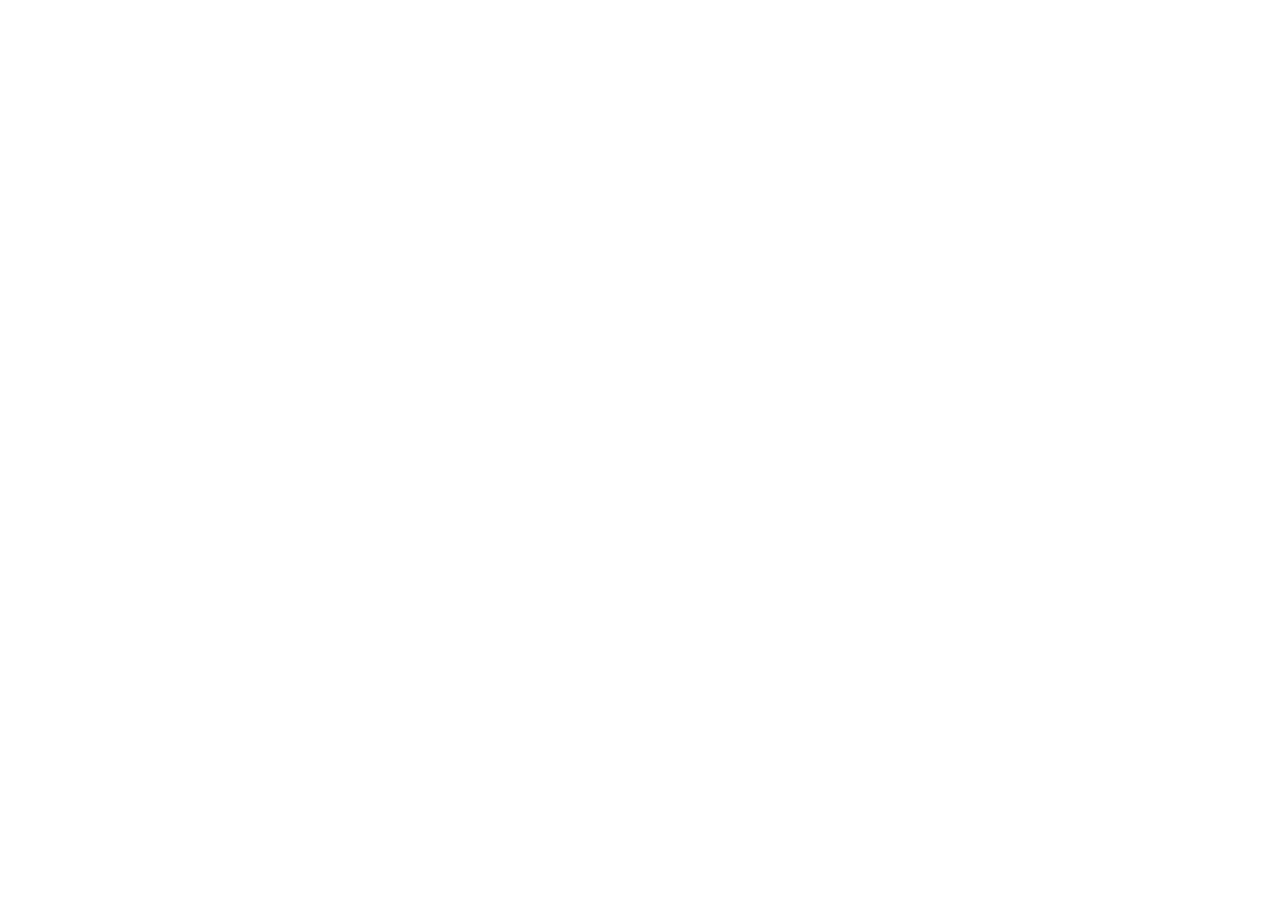
==== index.html @ 45fae3f0 "Boilerplate" ====
<!DOCTYPE html>
<html lang="en">
  <head>
    <meta charset="UTF-8" />
    <meta name="viewport" content="width=device-width, initial-scale=1.0" />
    <link rel="stylesheet" href="style.css" />
    <title>Document</title>
  </head>
  <body></body>
</html>
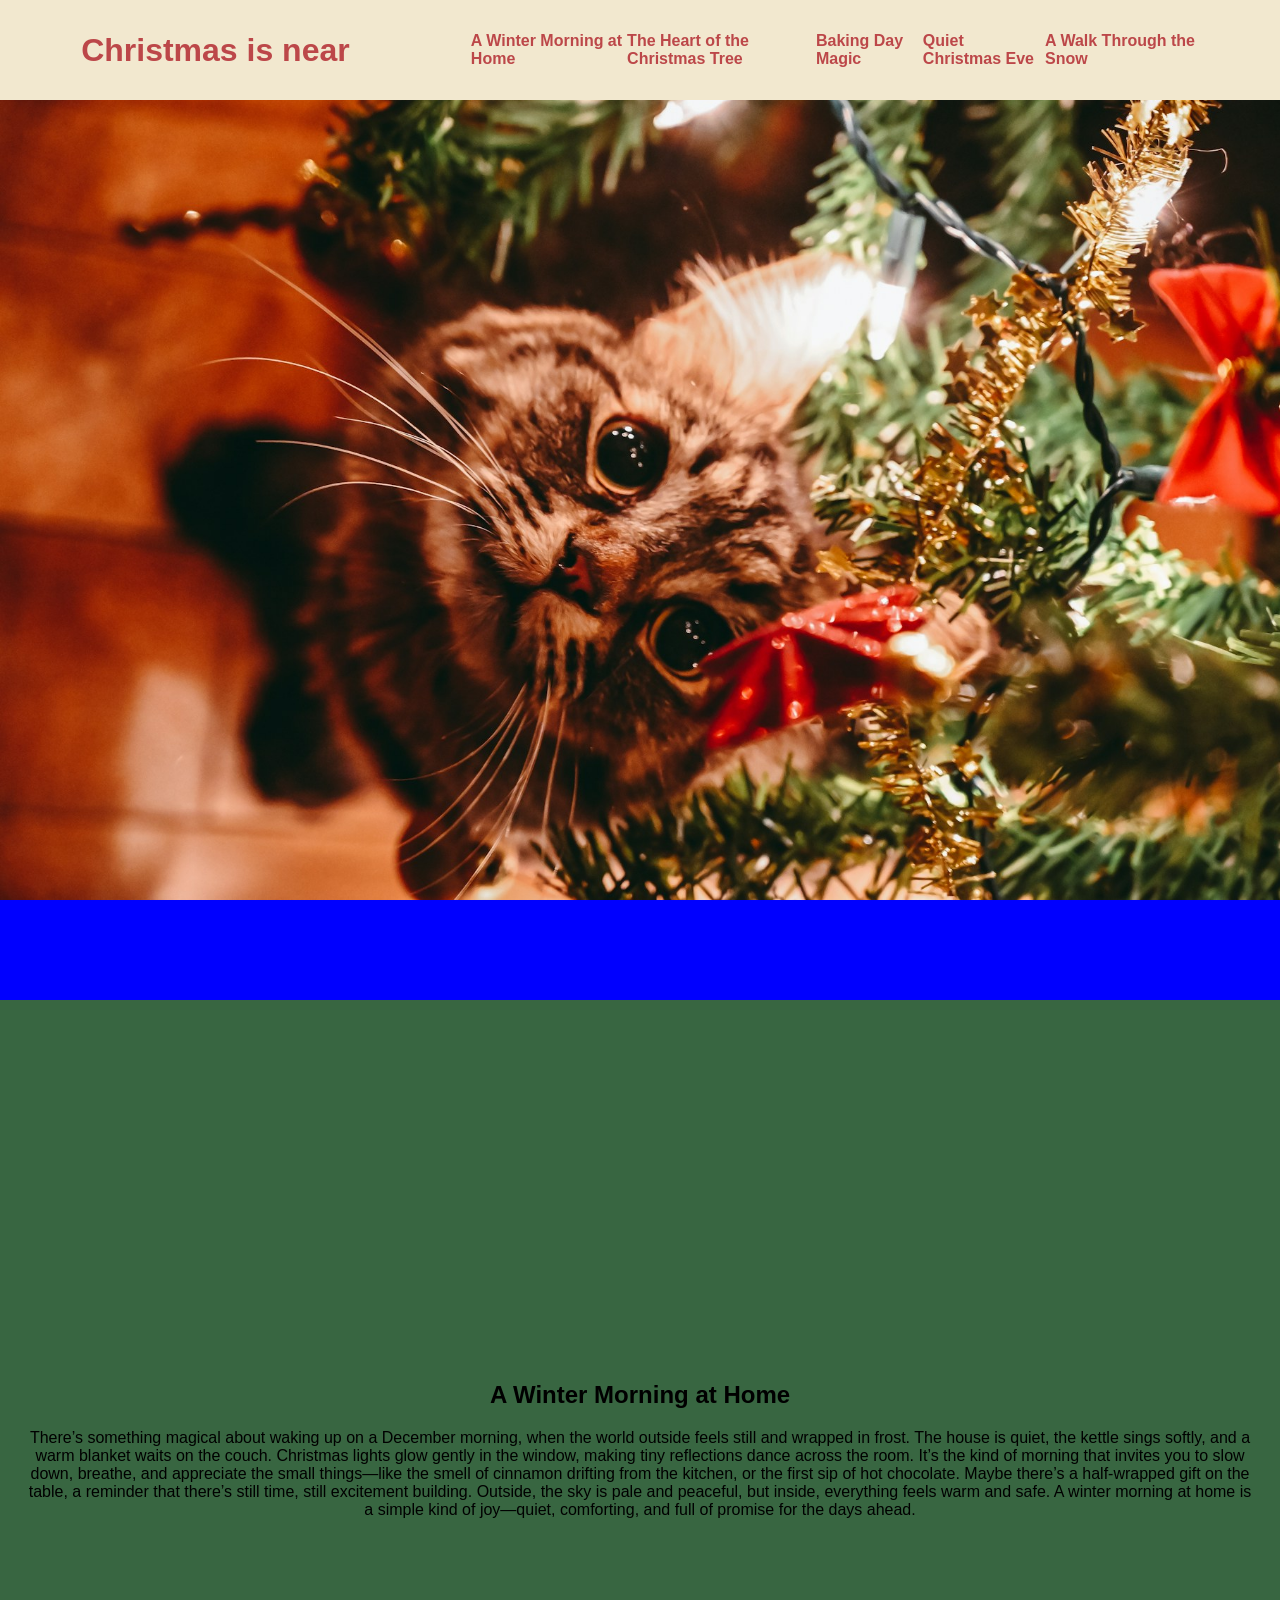
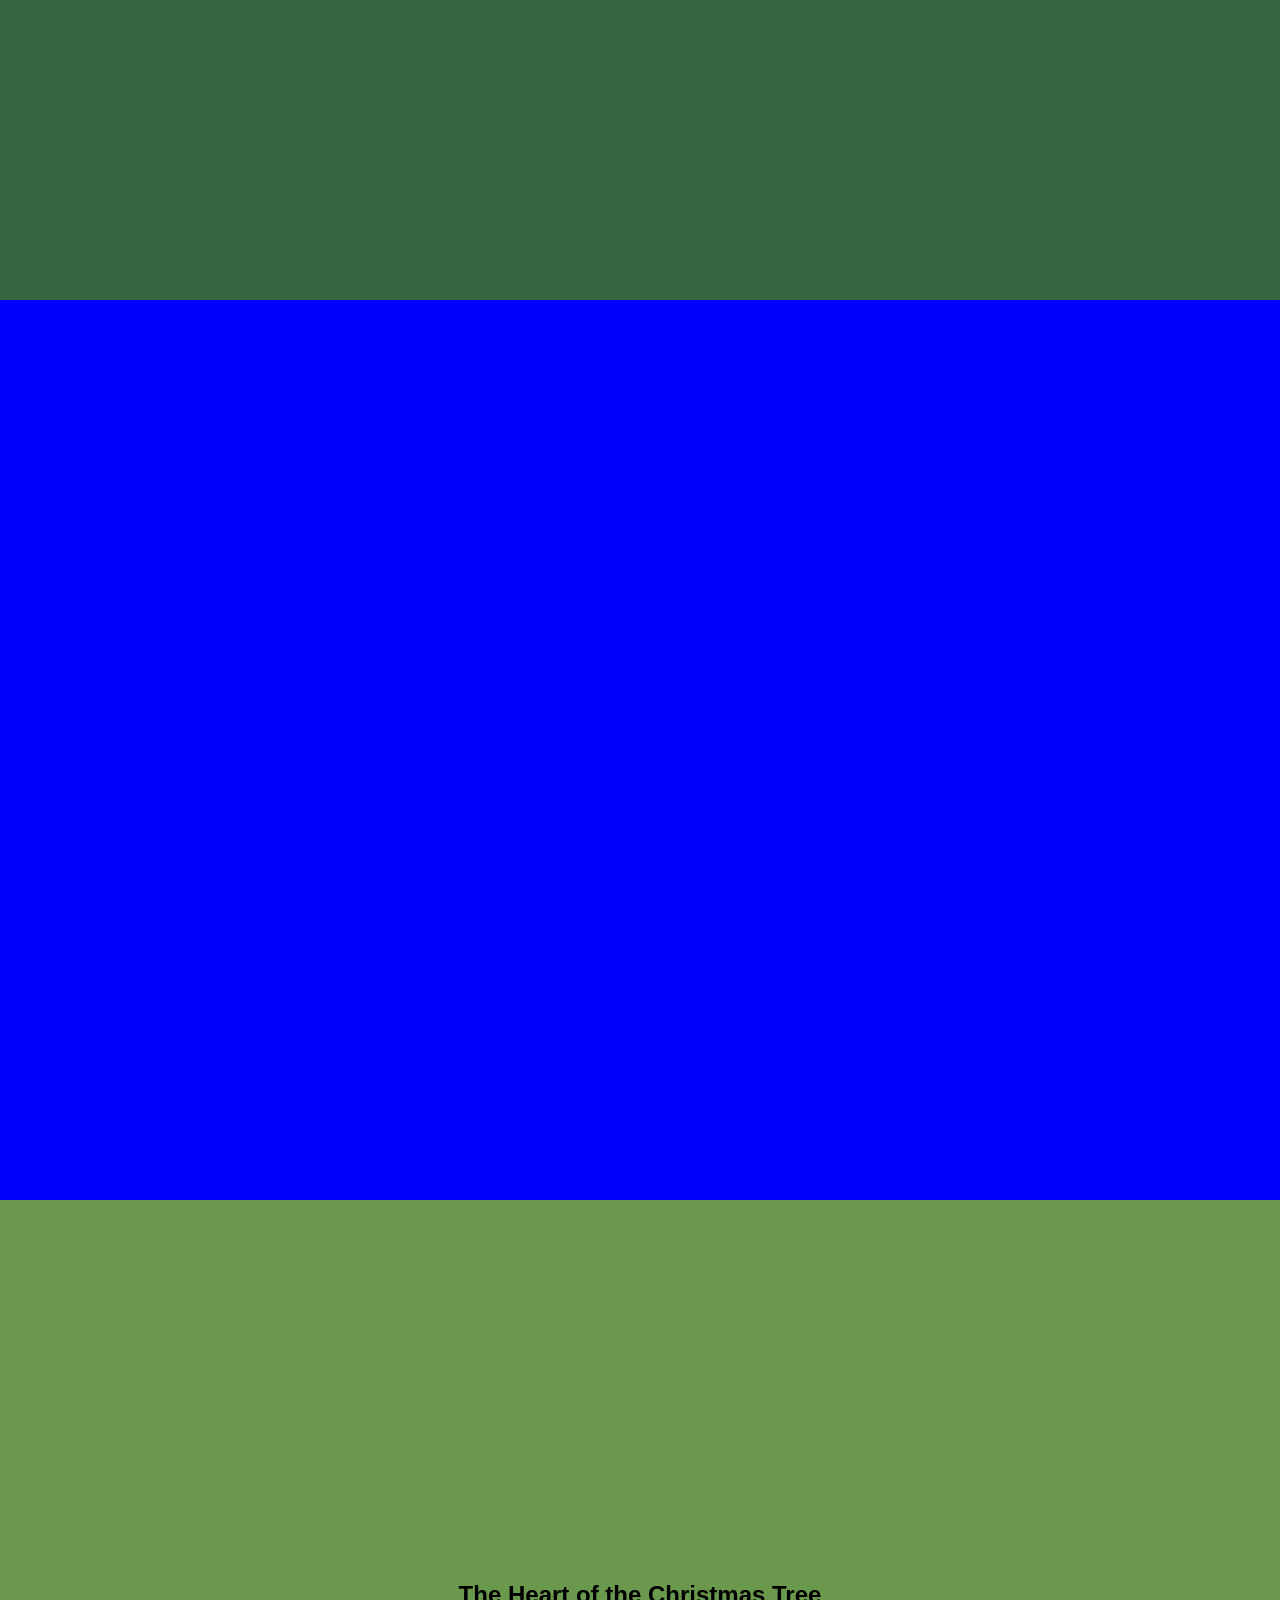
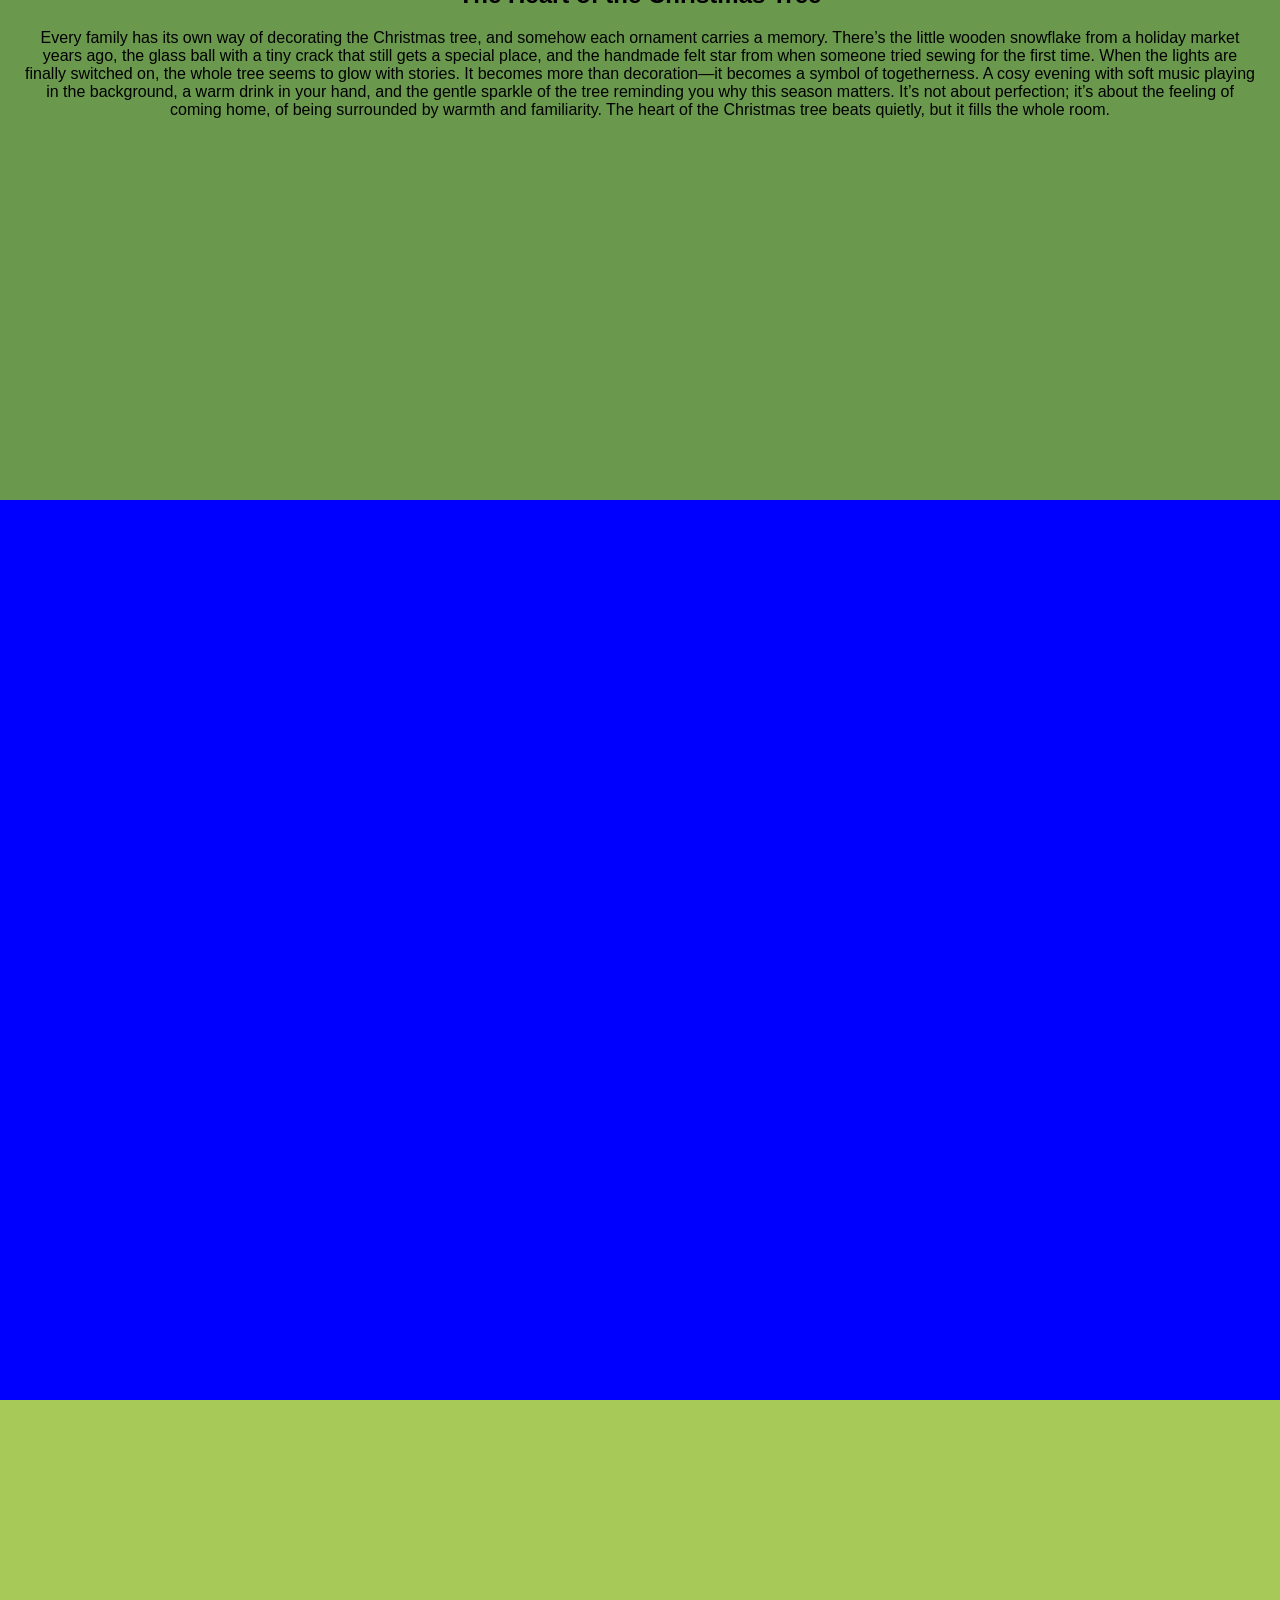
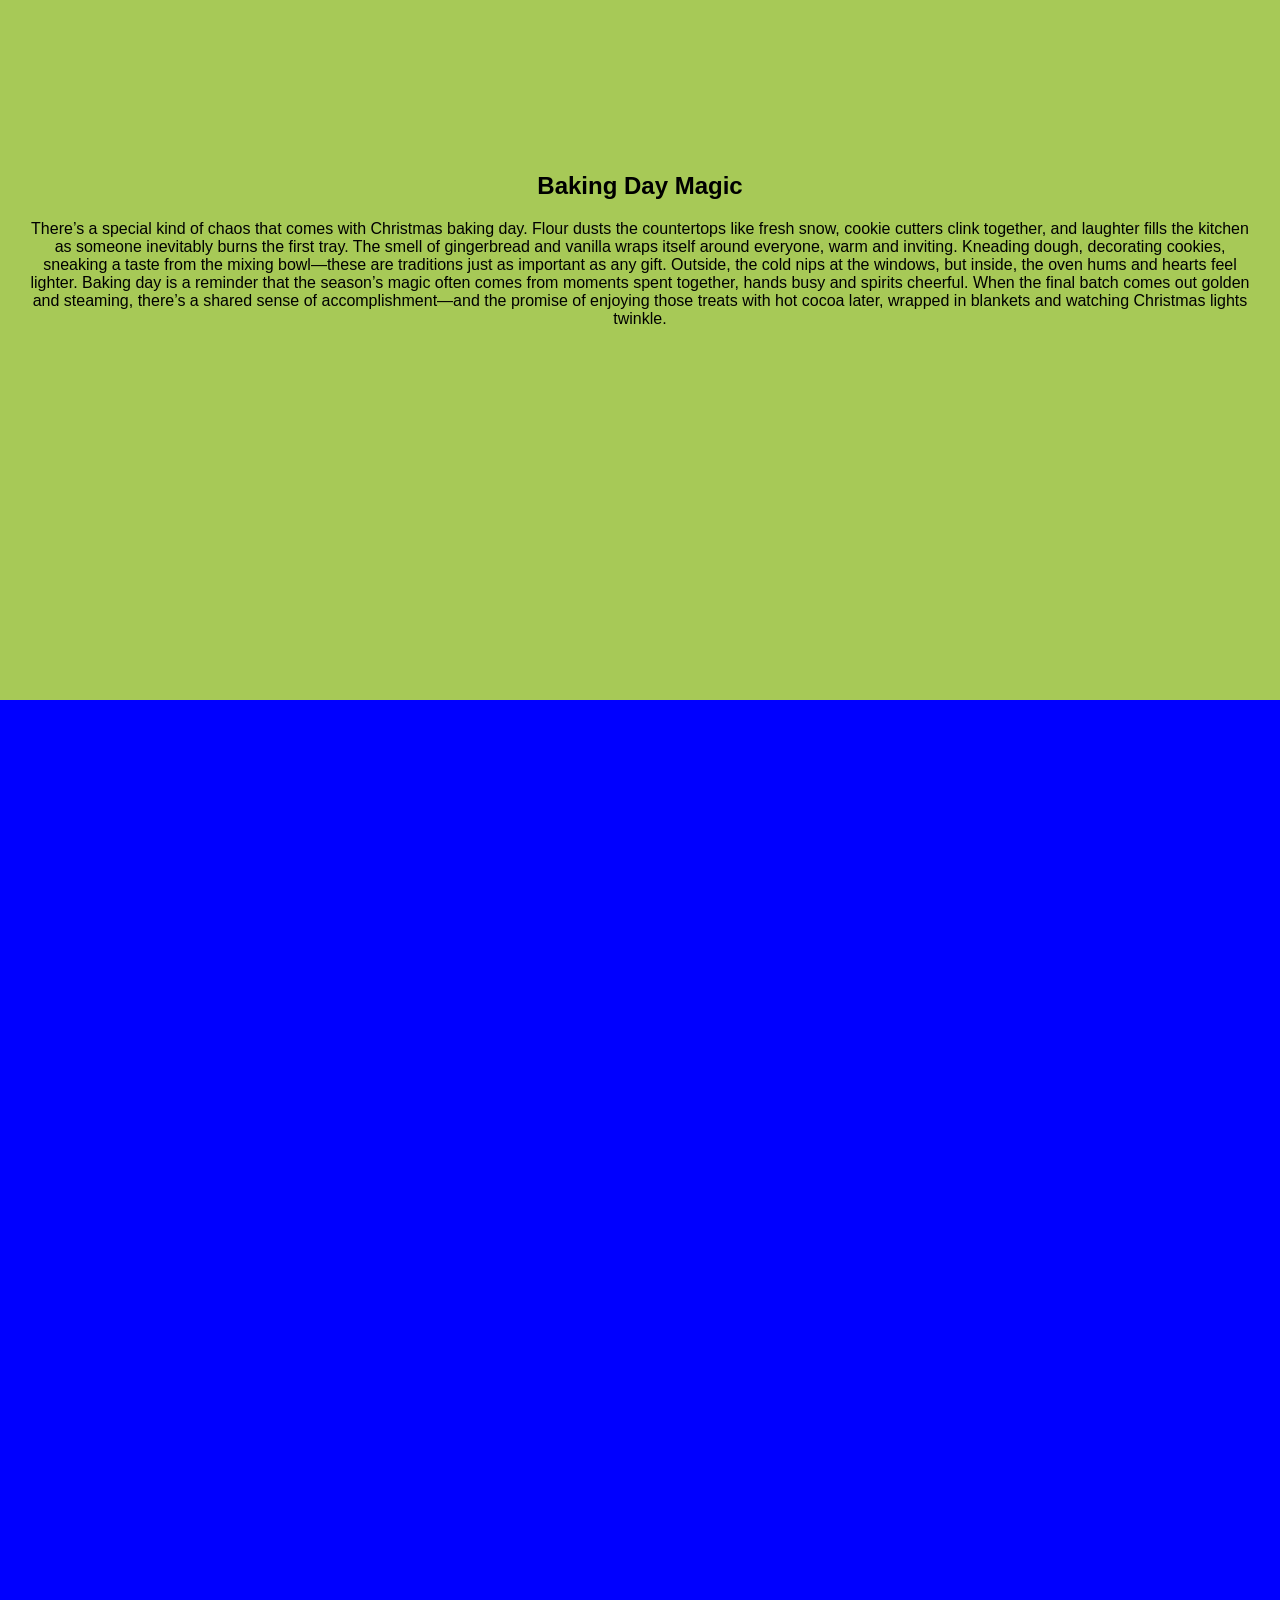
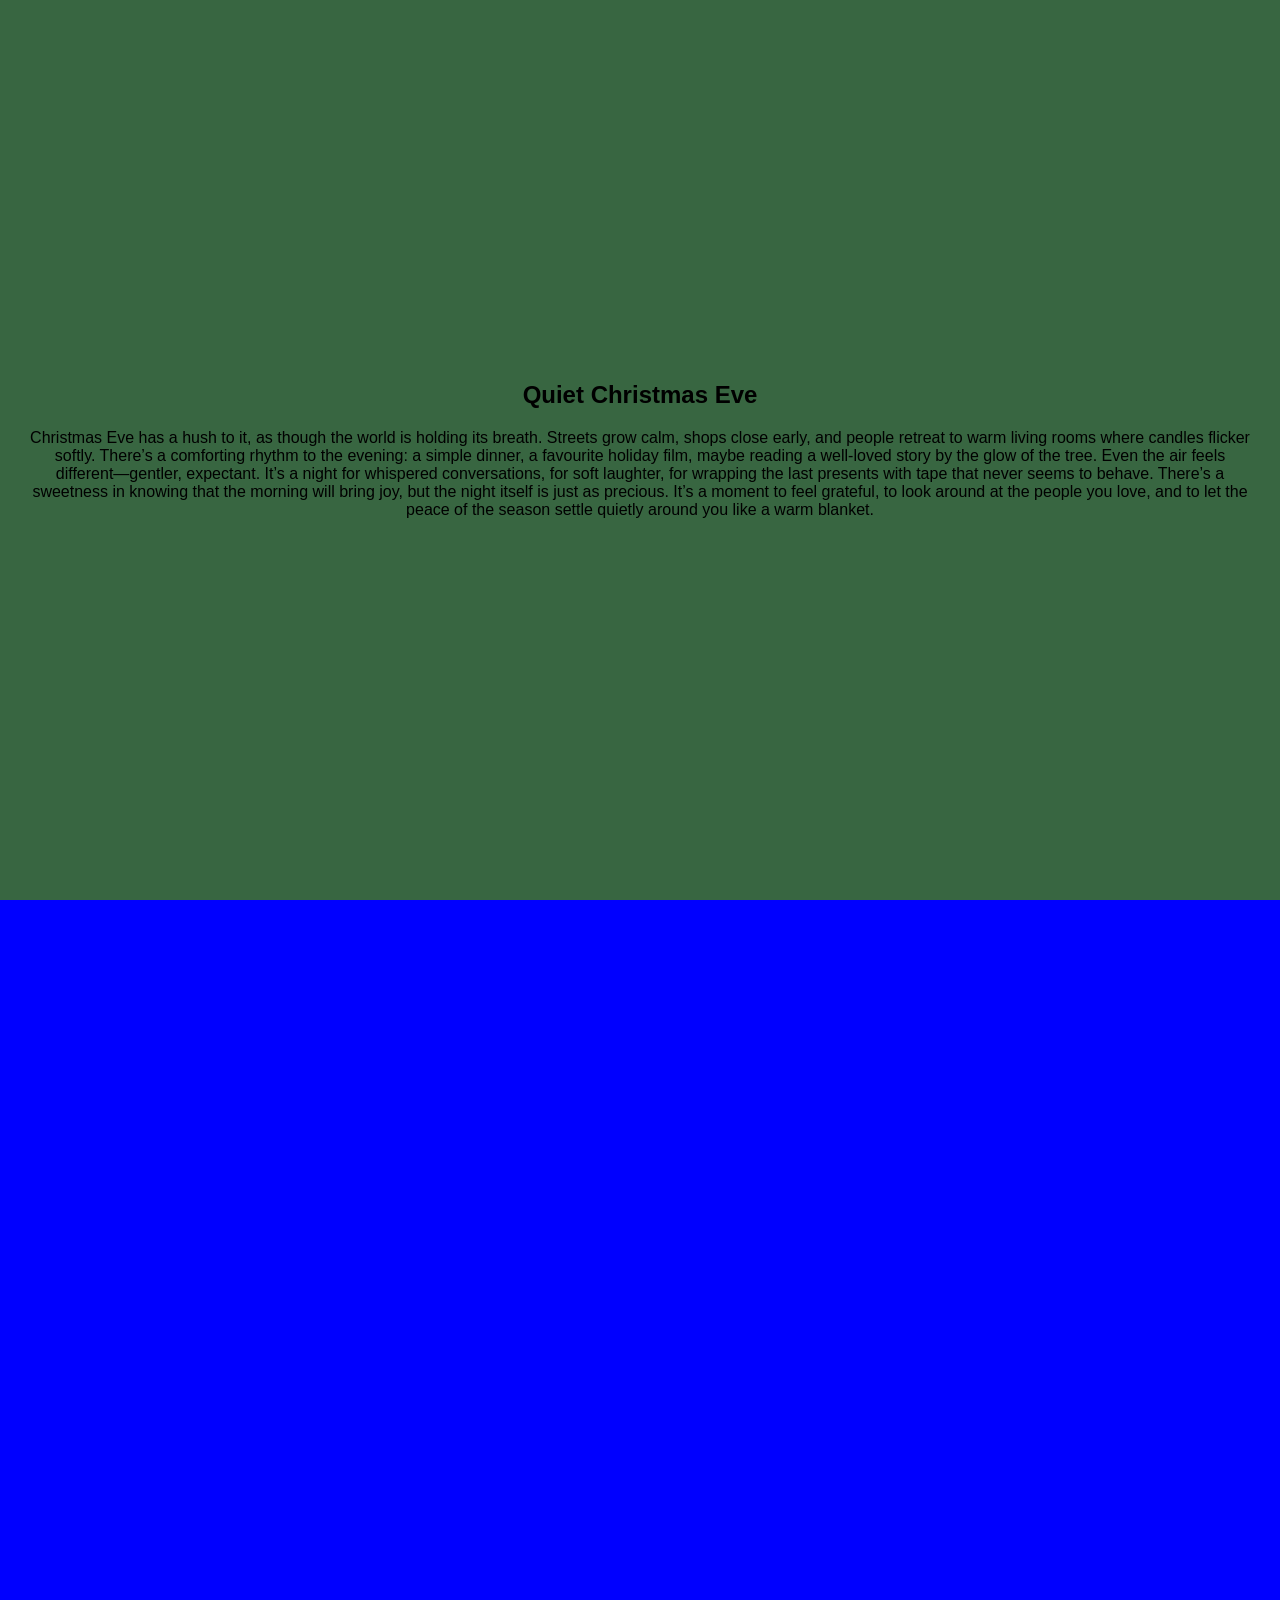
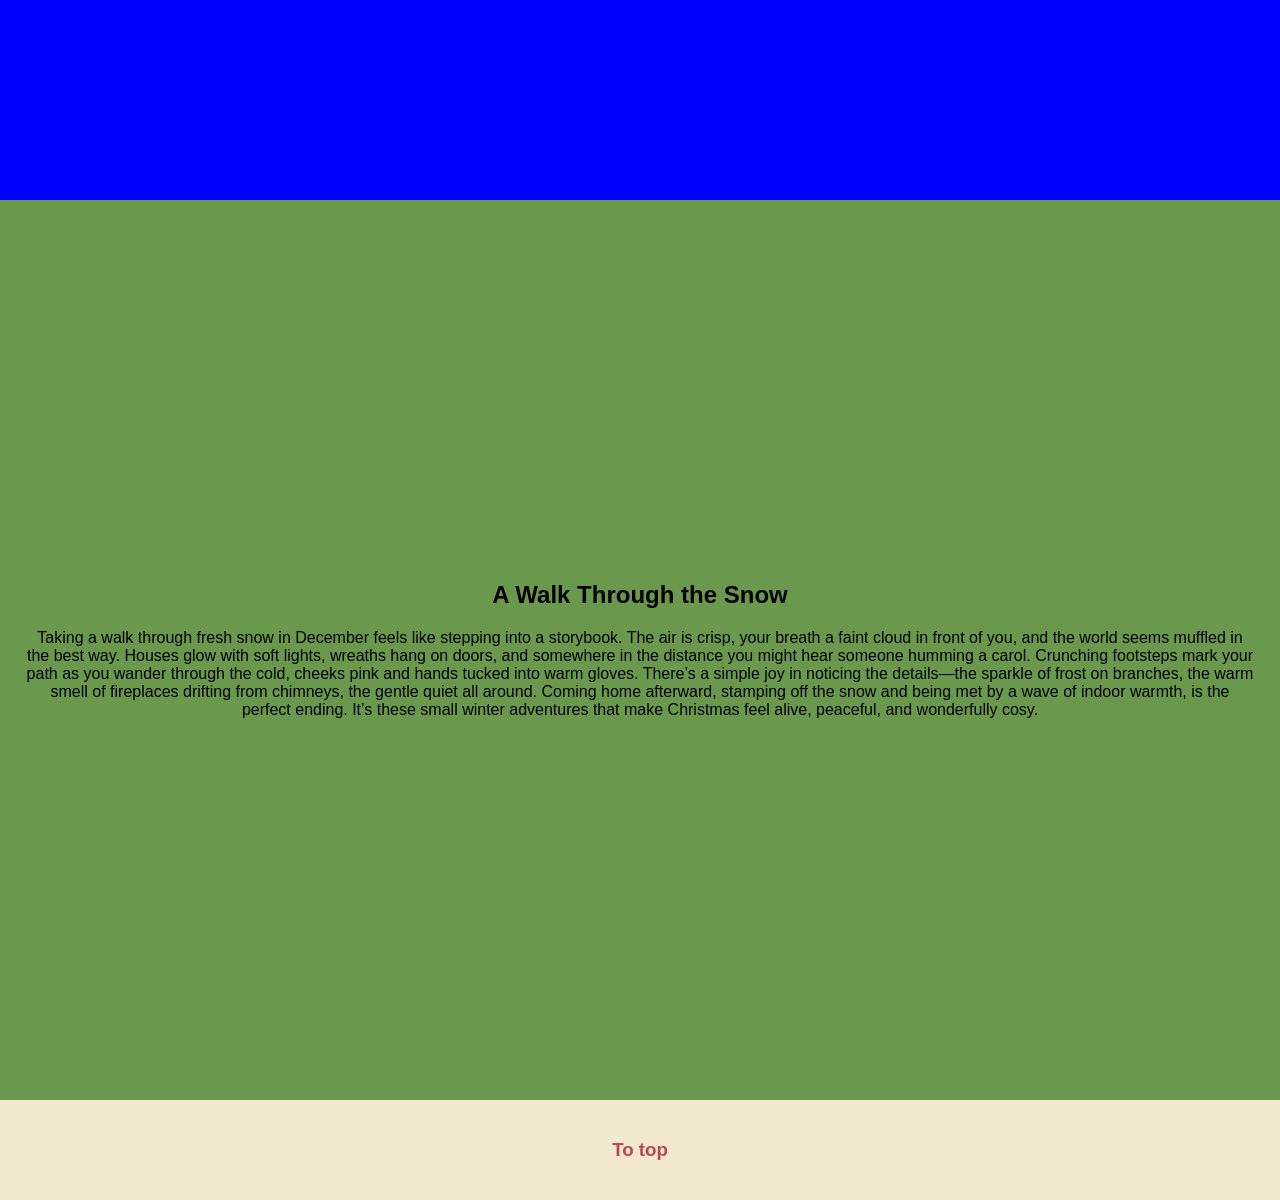
==== commit c6d87b3c: "updated code" ====
--- a/index.html
+++ b/index.html
@@ -4,7 +4,124 @@
     <meta charset="UTF-8" />
     <meta name="viewport" content="width=device-width, initial-scale=1.0" />
     <link rel="stylesheet" href="style.css" />
-    <title>Document</title>
+    <title>Christmas is near</title>
+    <link
+      rel="shortcut icon"
+      href="./assets/christmas-tree.png"
+      type="image/x-icon"
+    />
   </head>
-  <body></body>
+  <body>
+    <header>
+      <h1><a href="#">Christmas is near</a></h1>
+      <nav>
+        <ul>
+          <li><a href="#winter-morning">A Winter Morning at Home</a></li>
+          <li><a href="#heart-tree">The Heart of the Christmas Tree</a></li>
+          <li><a href="#baking-day">Baking Day Magic</a></li>
+          <li><a href="#christmas-eve">Quiet Christmas Eve</a></li>
+          <li><a href="#walk-snow">A Walk Through the Snow</a></li>
+        </ul>
+      </nav>
+    </header>
+    <main>
+      <section class="bg-img" id="beyon"></section>
+      <section id="winter-morning">
+        <h2>A Winter Morning at Home</h2>
+        <p>
+          There’s something magical about waking up on a December morning, when
+          the world outside feels still and wrapped in frost. The house is
+          quiet, the kettle sings softly, and a warm blanket waits on the couch.
+          Christmas lights glow gently in the window, making tiny reflections
+          dance across the room. It’s the kind of morning that invites you to
+          slow down, breathe, and appreciate the small things—like the smell of
+          cinnamon drifting from the kitchen, or the first sip of hot chocolate.
+          Maybe there’s a half-wrapped gift on the table, a reminder that
+          there’s still time, still excitement building. Outside, the sky is
+          pale and peaceful, but inside, everything feels warm and safe. A
+          winter morning at home is a simple kind of joy—quiet, comforting, and
+          full of promise for the days ahead.
+        </p>
+      </section>
+      <section class="bg-img" id="debby"></section>
+      <section id="heart-tree">
+        <h2>The Heart of the Christmas Tree</h2>
+        <p>
+          Every family has its own way of decorating the Christmas tree, and
+          somehow each ornament carries a memory. There’s the little wooden
+          snowflake from a holiday market years ago, the glass ball with a tiny
+          crack that still gets a special place, and the handmade felt star from
+          when someone tried sewing for the first time. When the lights are
+          finally switched on, the whole tree seems to glow with stories. It
+          becomes more than decoration—it becomes a symbol of togetherness. A
+          cosy evening with soft music playing in the background, a warm drink
+          in your hand, and the gentle sparkle of the tree reminding you why
+          this season matters. It’s not about perfection; it’s about the feeling
+          of coming home, of being surrounded by warmth and familiarity. The
+          heart of the Christmas tree beats quietly, but it fills the whole
+          room.
+        </p>
+      </section>
+      <section class="bg-img" id="freestock"></section>
+      <section id="baking-day">
+        <h2>Baking Day Magic</h2>
+        <p>
+          There’s a special kind of chaos that comes with Christmas baking day.
+          Flour dusts the countertops like fresh snow, cookie cutters clink
+          together, and laughter fills the kitchen as someone inevitably burns
+          the first tray. The smell of gingerbread and vanilla wraps itself
+          around everyone, warm and inviting. Kneading dough, decorating
+          cookies, sneaking a taste from the mixing bowl—these are traditions
+          just as important as any gift. Outside, the cold nips at the windows,
+          but inside, the oven hums and hearts feel lighter. Baking day is a
+          reminder that the season’s magic often comes from moments spent
+          together, hands busy and spirits cheerful. When the final batch comes
+          out golden and steaming, there’s a shared sense of accomplishment—and
+          the promise of enjoying those treats with hot cocoa later, wrapped in
+          blankets and watching Christmas lights twinkle.
+        </p>
+      </section>
+      <section class="bg-img" id="jakob"></section>
+      <section id="christmas-eve">
+        <h2>Quiet Christmas Eve</h2>
+        <p>
+          Christmas Eve has a hush to it, as though the world is holding its
+          breath. Streets grow calm, shops close early, and people retreat to
+          warm living rooms where candles flicker softly. There’s a comforting
+          rhythm to the evening: a simple dinner, a favourite holiday film,
+          maybe reading a well-loved story by the glow of the tree. Even the air
+          feels different—gentler, expectant. It’s a night for whispered
+          conversations, for soft laughter, for wrapping the last presents with
+          tape that never seems to behave. There’s a sweetness in knowing that
+          the morning will bring joy, but the night itself is just as precious.
+          It’s a moment to feel grateful, to look around at the people you love,
+          and to let the peace of the season settle quietly around you like a
+          warm blanket.
+        </p>
+      </section>
+      <section class="bg-img" id="tessa"></section>
+      <section id="walk-snow">
+        <h2>A Walk Through the Snow</h2>
+        <p>
+          Taking a walk through fresh snow in December feels like stepping into
+          a storybook. The air is crisp, your breath a faint cloud in front of
+          you, and the world seems muffled in the best way. Houses glow with
+          soft lights, wreaths hang on doors, and somewhere in the distance you
+          might hear someone humming a carol. Crunching footsteps mark your path
+          as you wander through the cold, cheeks pink and hands tucked into warm
+          gloves. There’s a simple joy in noticing the details—the sparkle of
+          frost on branches, the warm smell of fireplaces drifting from
+          chimneys, the gentle quiet all around. Coming home afterward, stamping
+          off the snow and being met by a wave of indoor warmth, is the perfect
+          ending. It’s these small winter adventures that make Christmas feel
+          alive, peaceful, and wonderfully cosy.
+        </p>
+      </section>
+    </main>
+    <footer>
+      <h3>
+        <a href="#">To top</a>
+      </h3>
+    </footer>
+  </body>
 </html>
--- a/style.css
+++ b/style.css
@@ -0,0 +1,114 @@
+/*
+header
+h1 nav
+ul li a
+main
+section h2 p .bg-img 
+#beyon #debby #freestock #jakob #tessa
+#winter-morning #heart-tree #baking-day #christmas-eve #walk-snow
+footer h3 a
+*/
+* {
+  margin: 0;
+  box-sizing: border-box;
+}
+body {
+  min-height: 100svh;
+  width: 100svw;
+}
+header,
+footer {
+  width: 100svw;
+  height: 100px;
+  background-color: #f2e8cf;
+  display: flex;
+  align-items: center;
+  justify-content: space-evenly;
+  position: sticky;
+  top: 0;
+}
+h1,
+h2,
+h3,
+p,
+li {
+  font-family: Arial, Helvetica, sans-serif;
+}
+nav {
+  width: 60%;
+  height: 100%;
+}
+ul {
+  list-style-type: none;
+  display: flex;
+  align-items: center;
+  justify-content: space-between;
+  width: 100%;
+  height: 100%;
+  /* flex-wrap: wrap;
+    gap: 20px; */
+}
+a,
+a:active,
+a:visited {
+  text-decoration: none;
+  color: #bc4749;
+  font-weight: 600;
+}
+main {
+  background-color: #f2e8cf;
+  min-height: 100%;
+  width: 100%;
+  top: 100px;
+}
+section {
+  min-height: 100svh;
+  min-width: 100svw;
+  text-align: center;
+  padding: 25px;
+  display: flex;
+  flex-direction: column;
+  justify-content: center;
+}
+p {
+  margin-top: 20px;
+}
+#winter-morning {
+  background-color: #386641;
+}
+#heart-tree {
+  background-color: #6a994e;
+}
+#baking-day {
+  background-color: #a7c957;
+}
+#christmas-eve {
+  background-color: #386641;
+}
+#walk-snow {
+  background-color: #6a994e;
+}
+.bg-img {
+  background-color: blue;
+  background-position: left bottom;
+  background-repeat: no-repeat;
+  background-size: cover;
+  background-attachment: fixed;
+}
+#beyon {
+  background-image: url(./assets/beyon-binu-Qma3hmmBj14-unsplash.jpg);
+}
+#debby {
+  background-image: url(./assets/debby-hudson-QdQEtkscDi8-unsplash.jpg);
+  background-position: center;
+}
+#freestock {
+  background-image: url(./assets/freestocks--Qf9JKLysUg-unsplash.jpg);
+}
+#jakob {
+  background-image: url(./assets/jakob-owens-mpnqu9o4b9w-unsplash.jpg);
+  background-position: top right;
+}
+#tessa {
+  background-image: url(./assets/tessa-rampersad-5toRIWF2GUY-unsplash.jpg);
+}
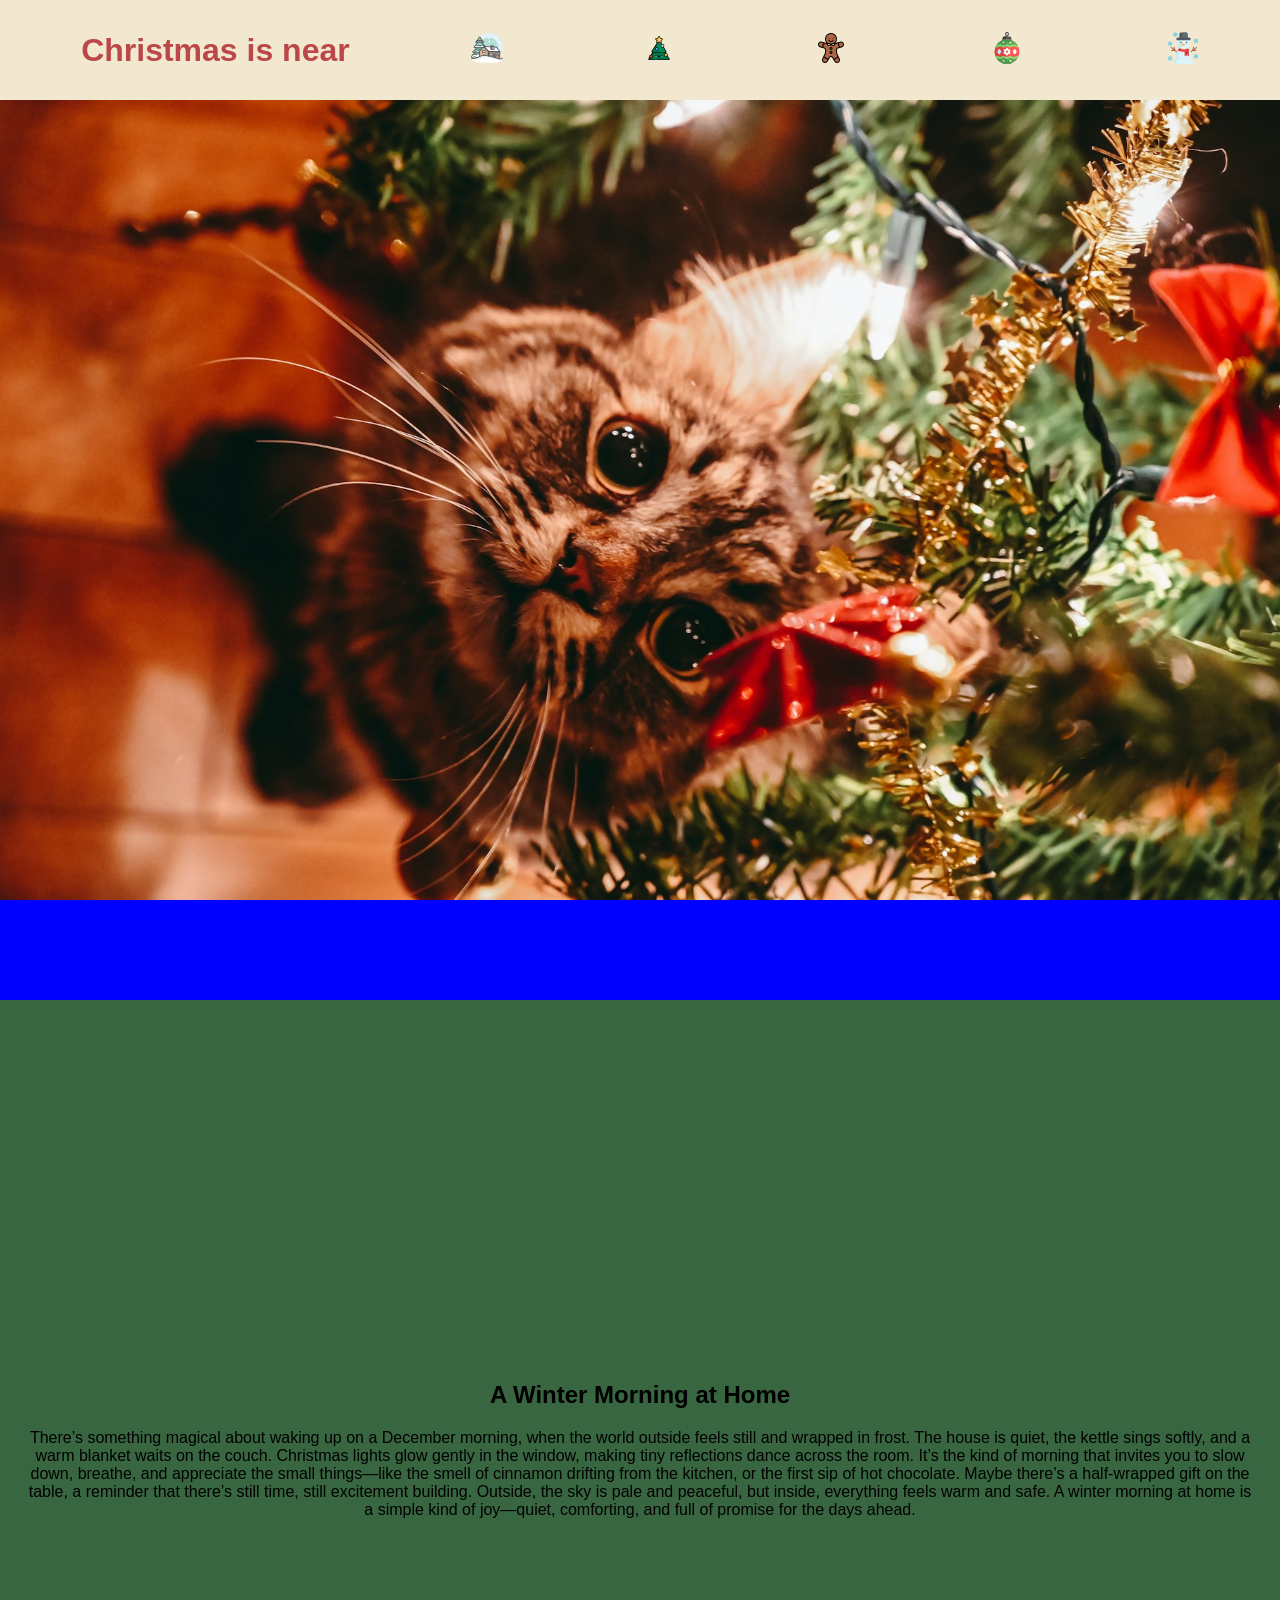
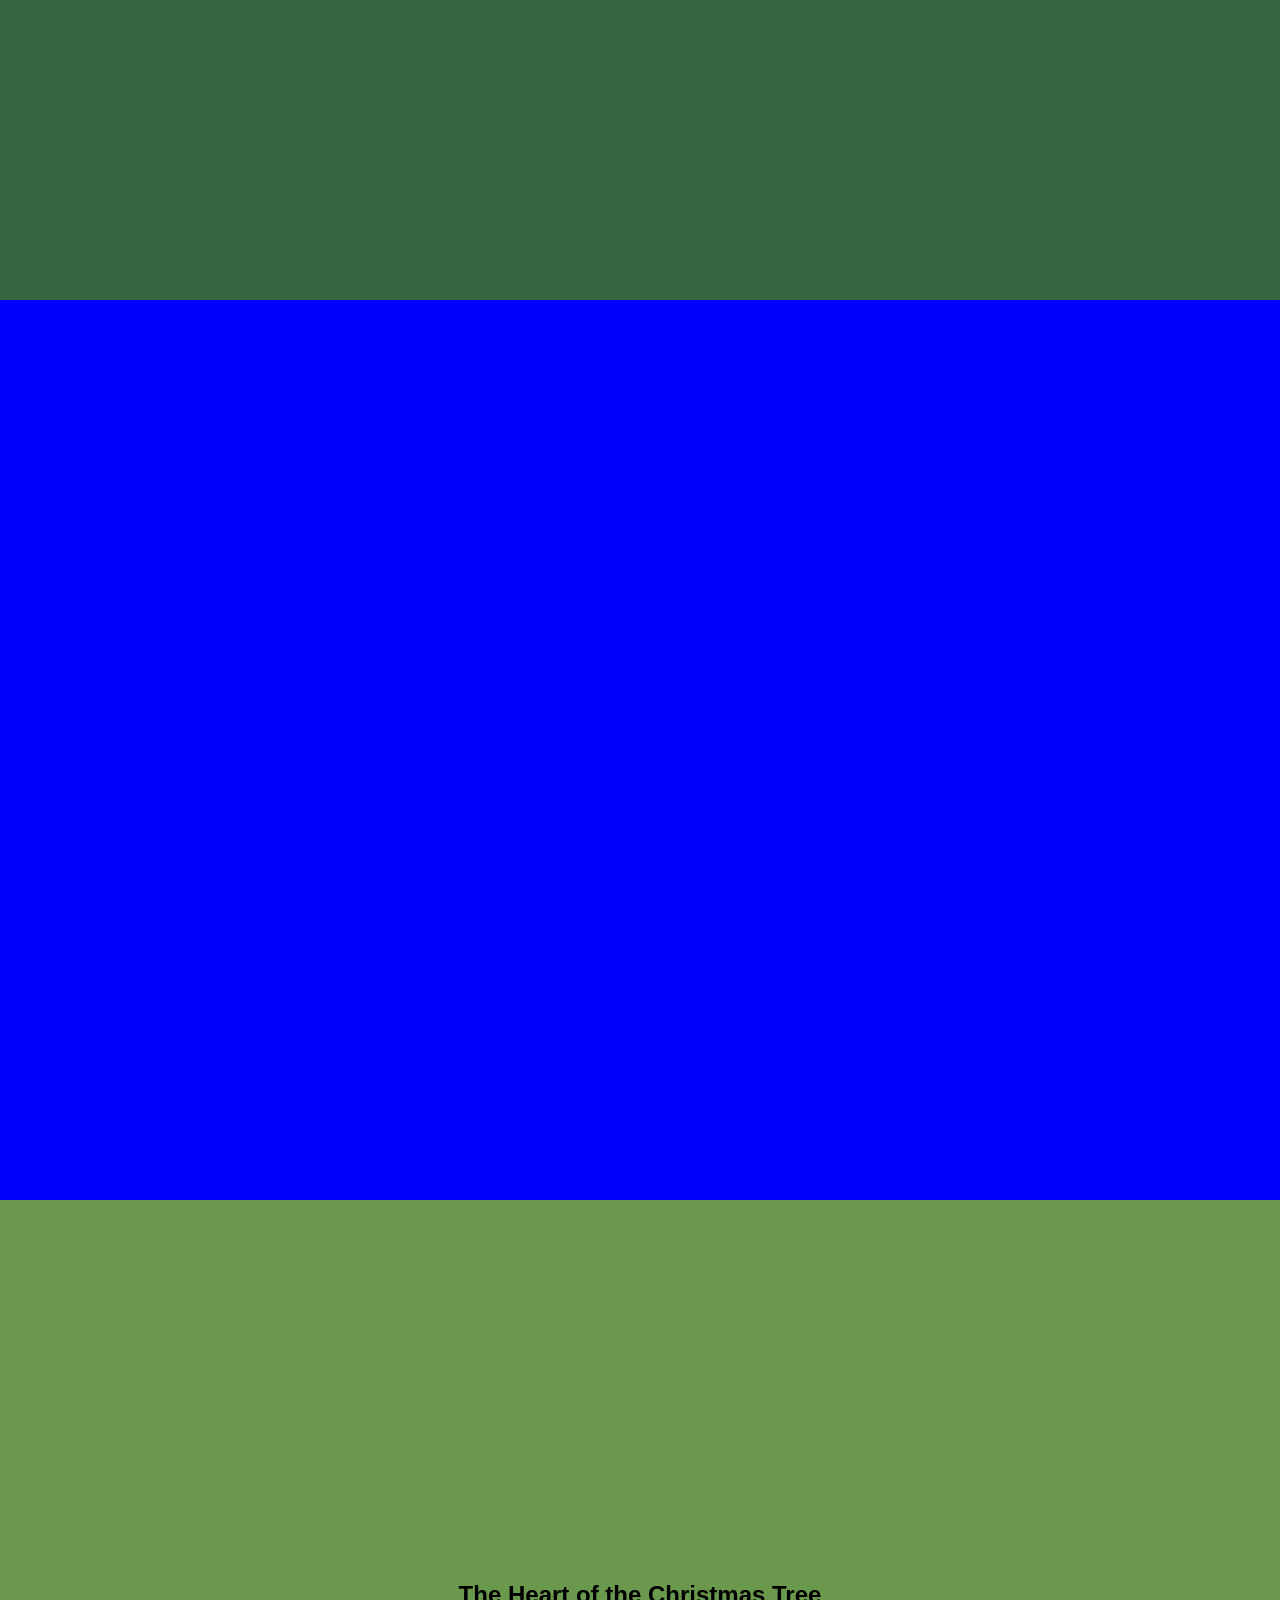
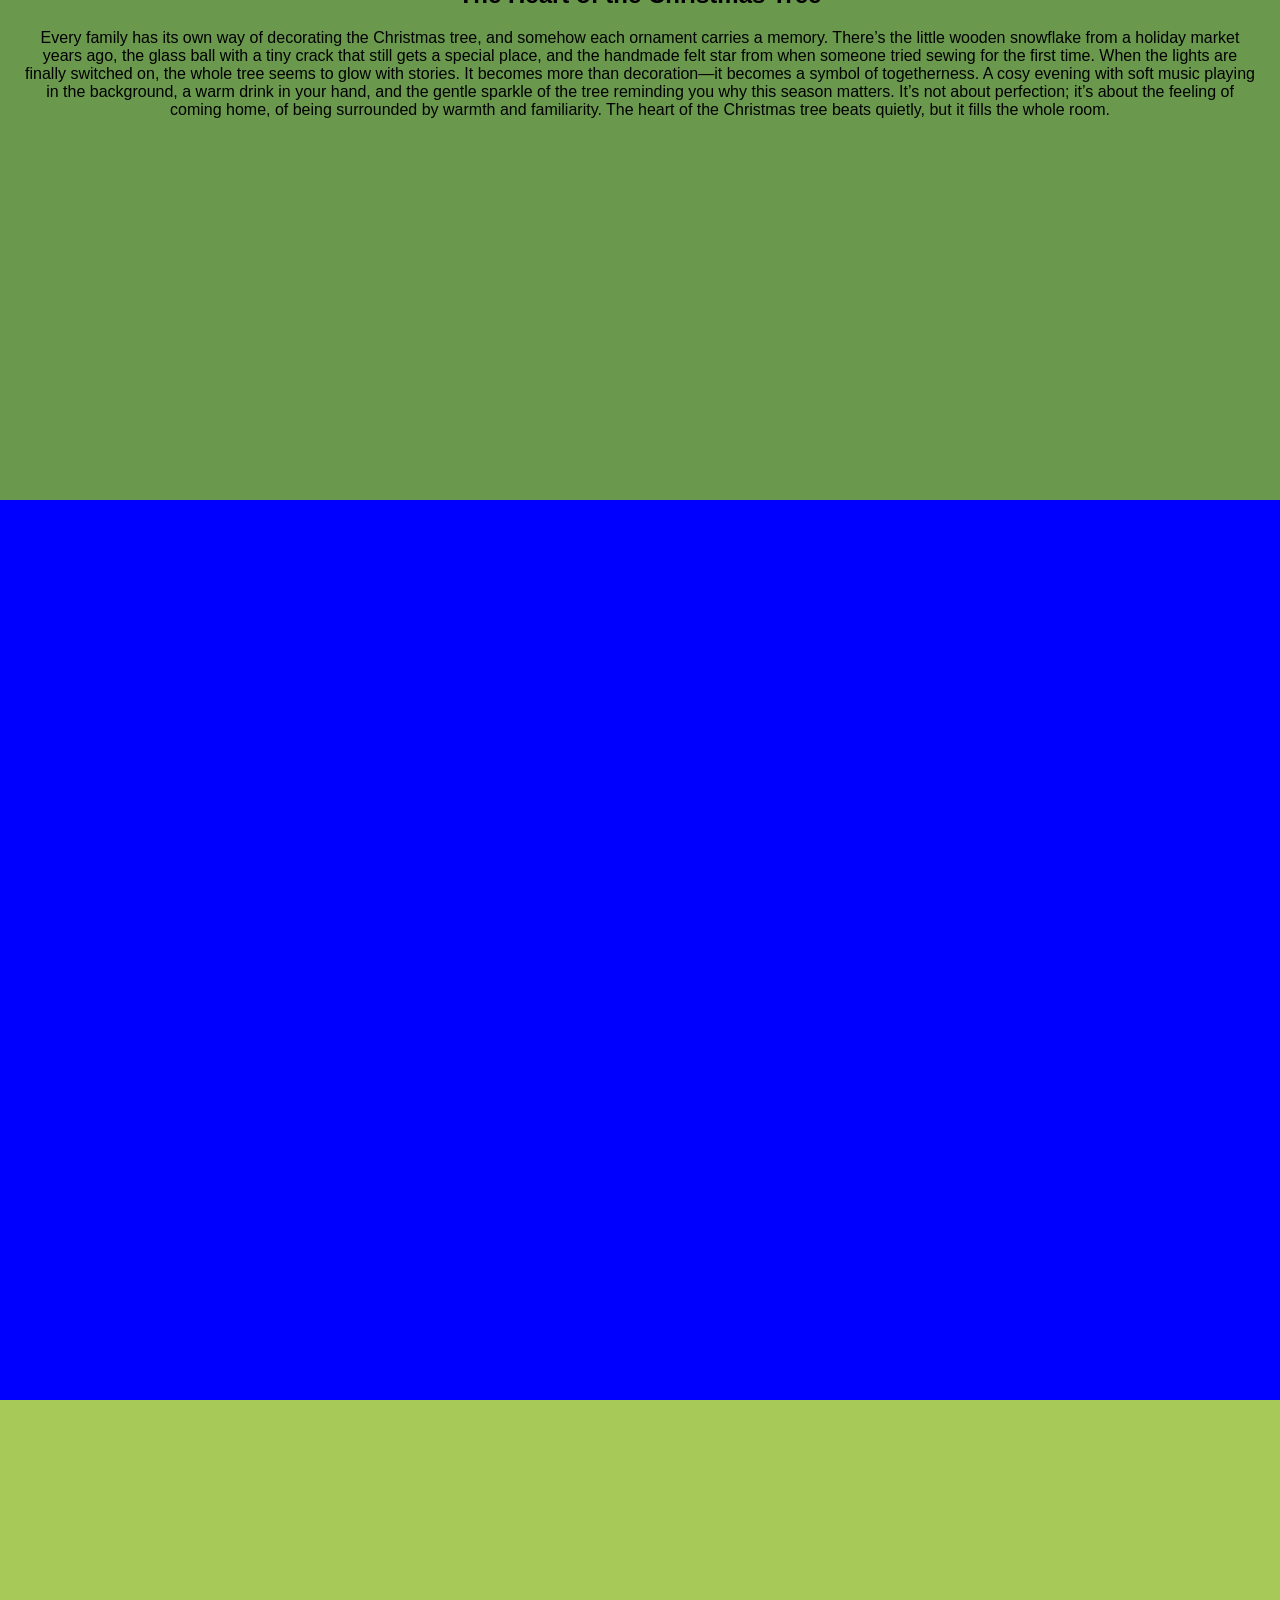
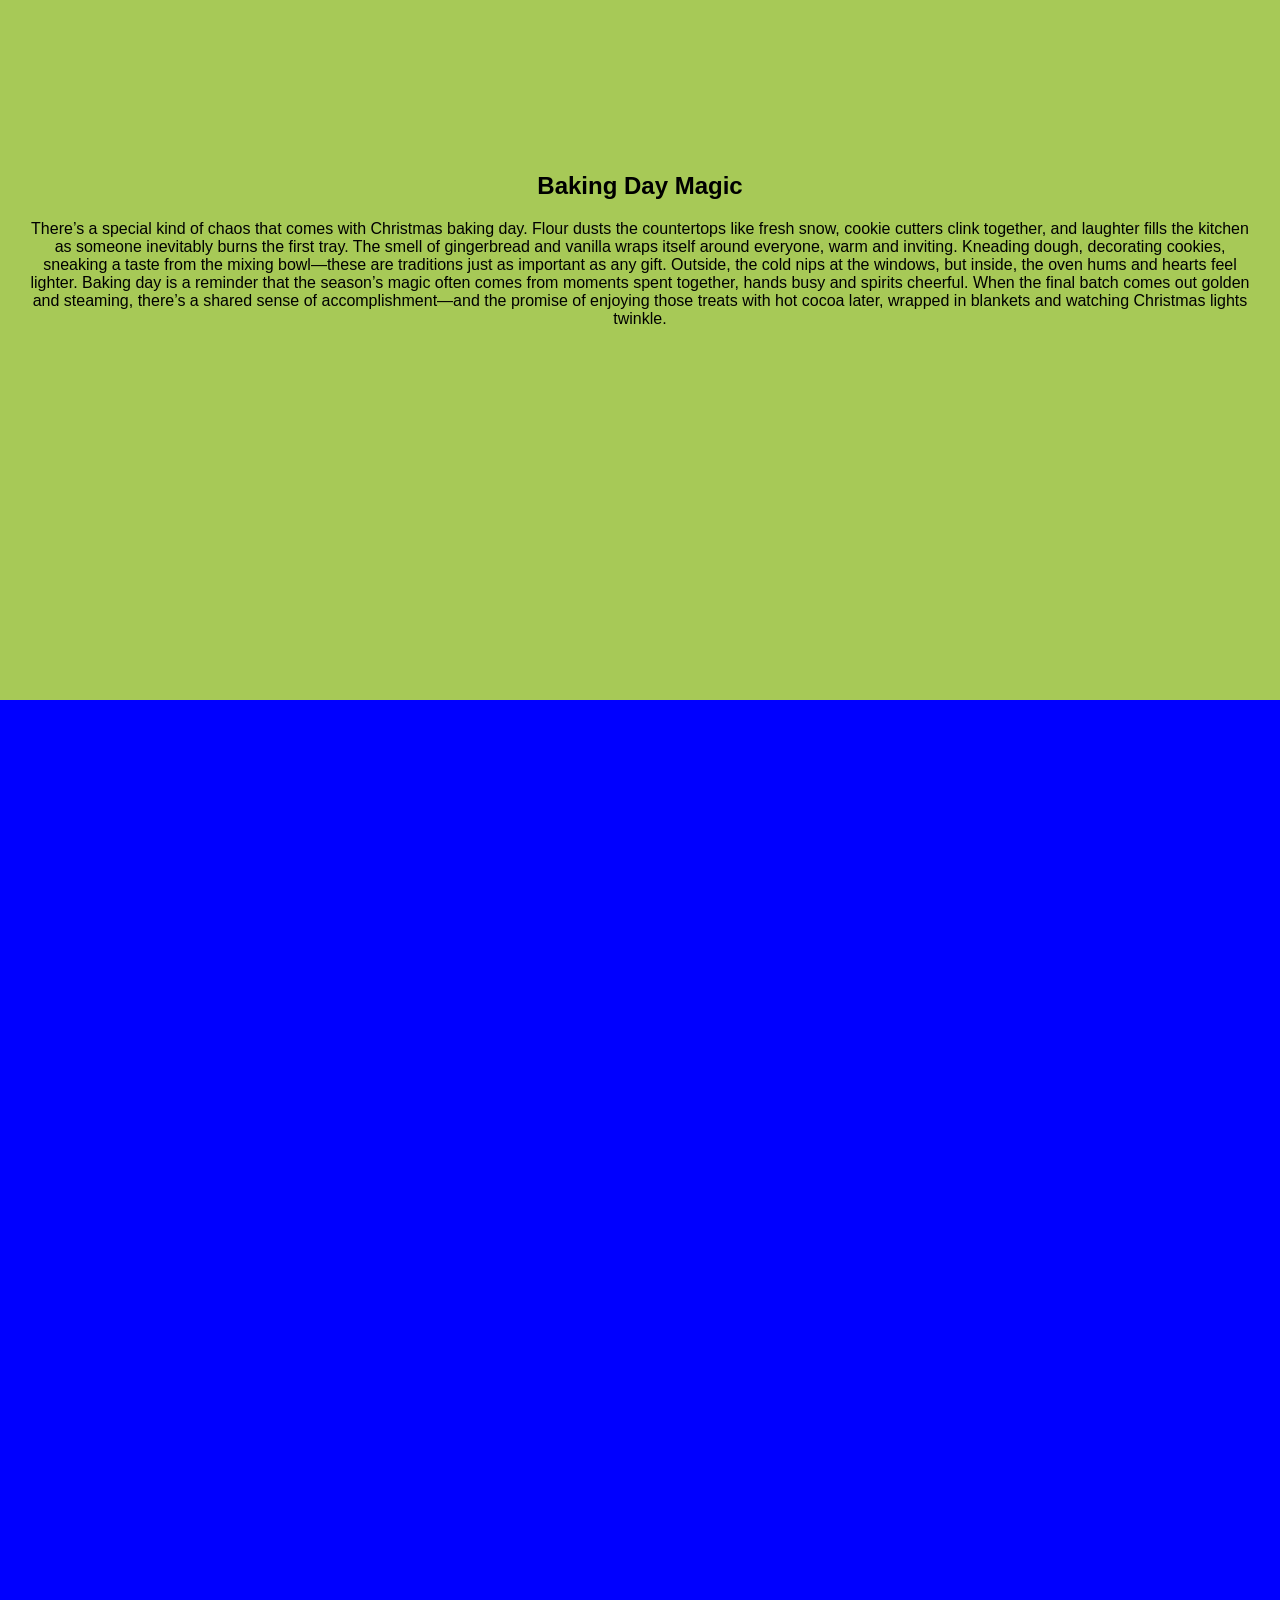
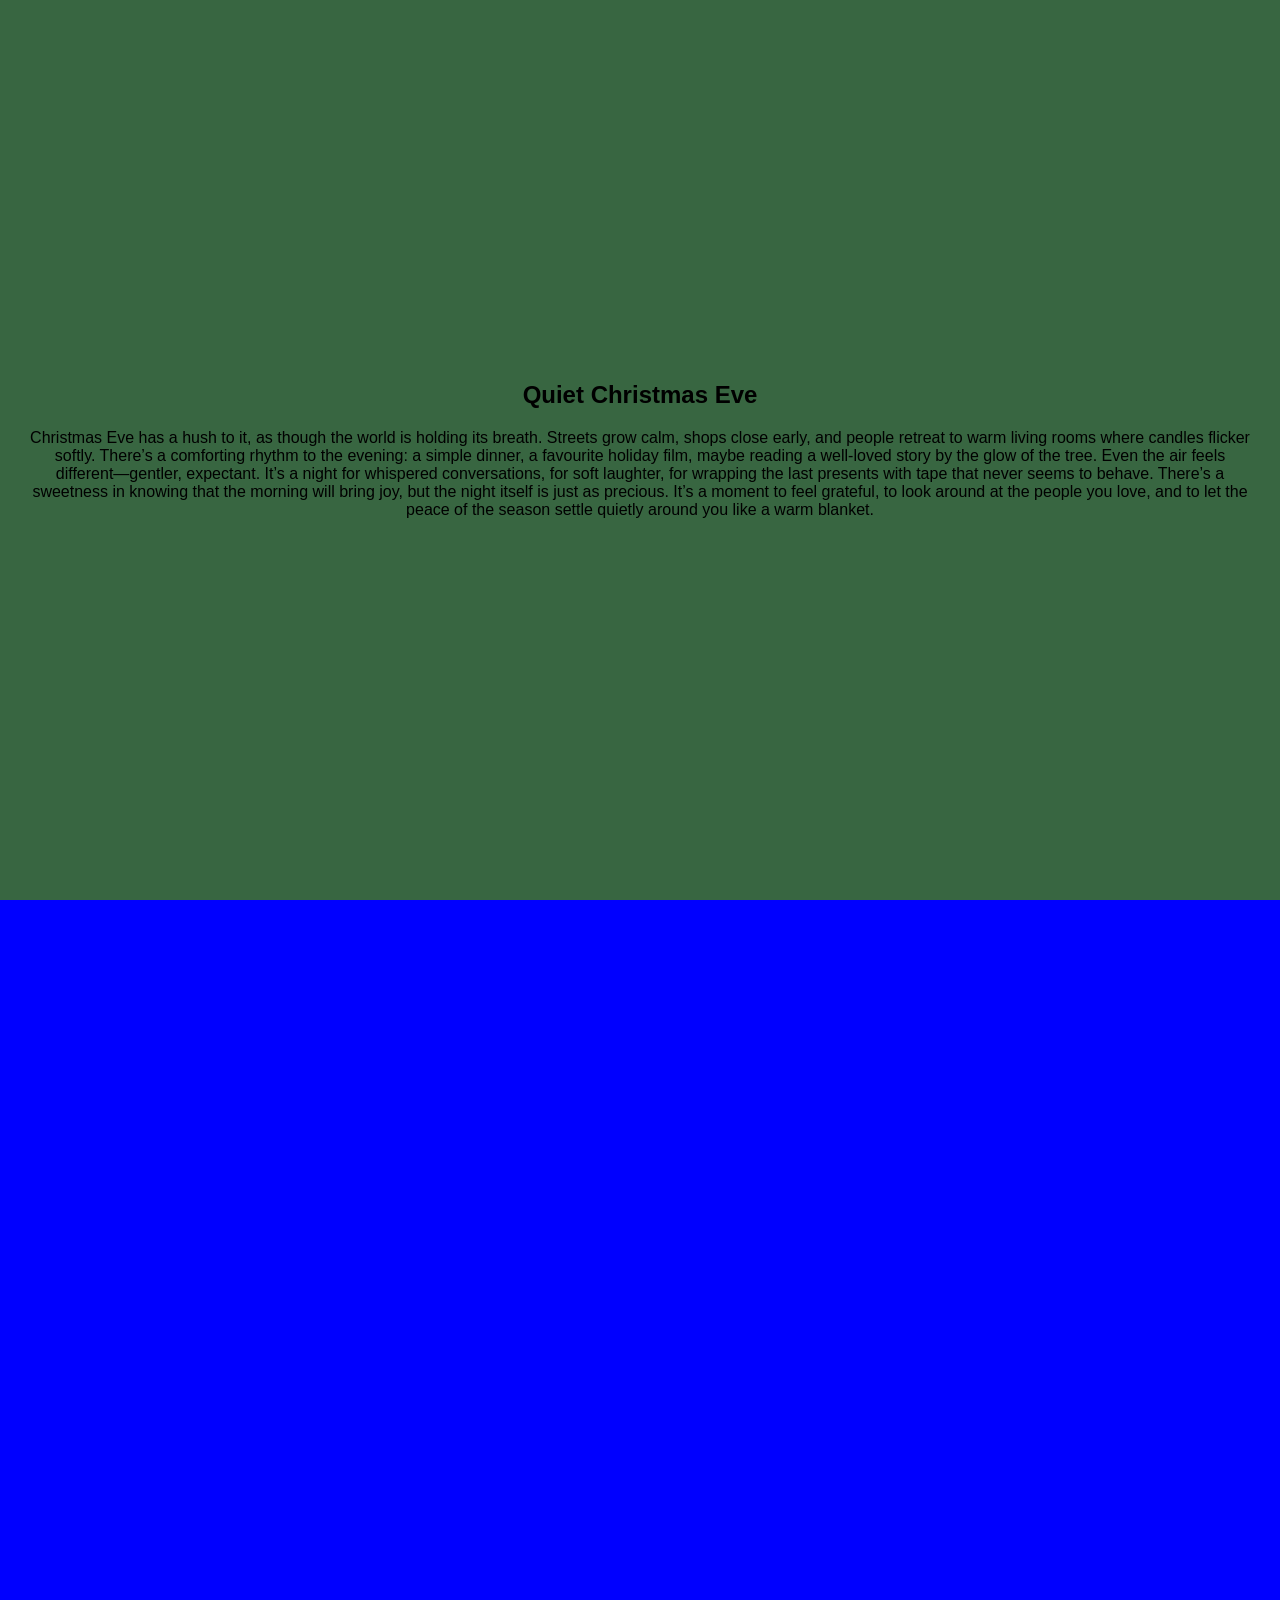
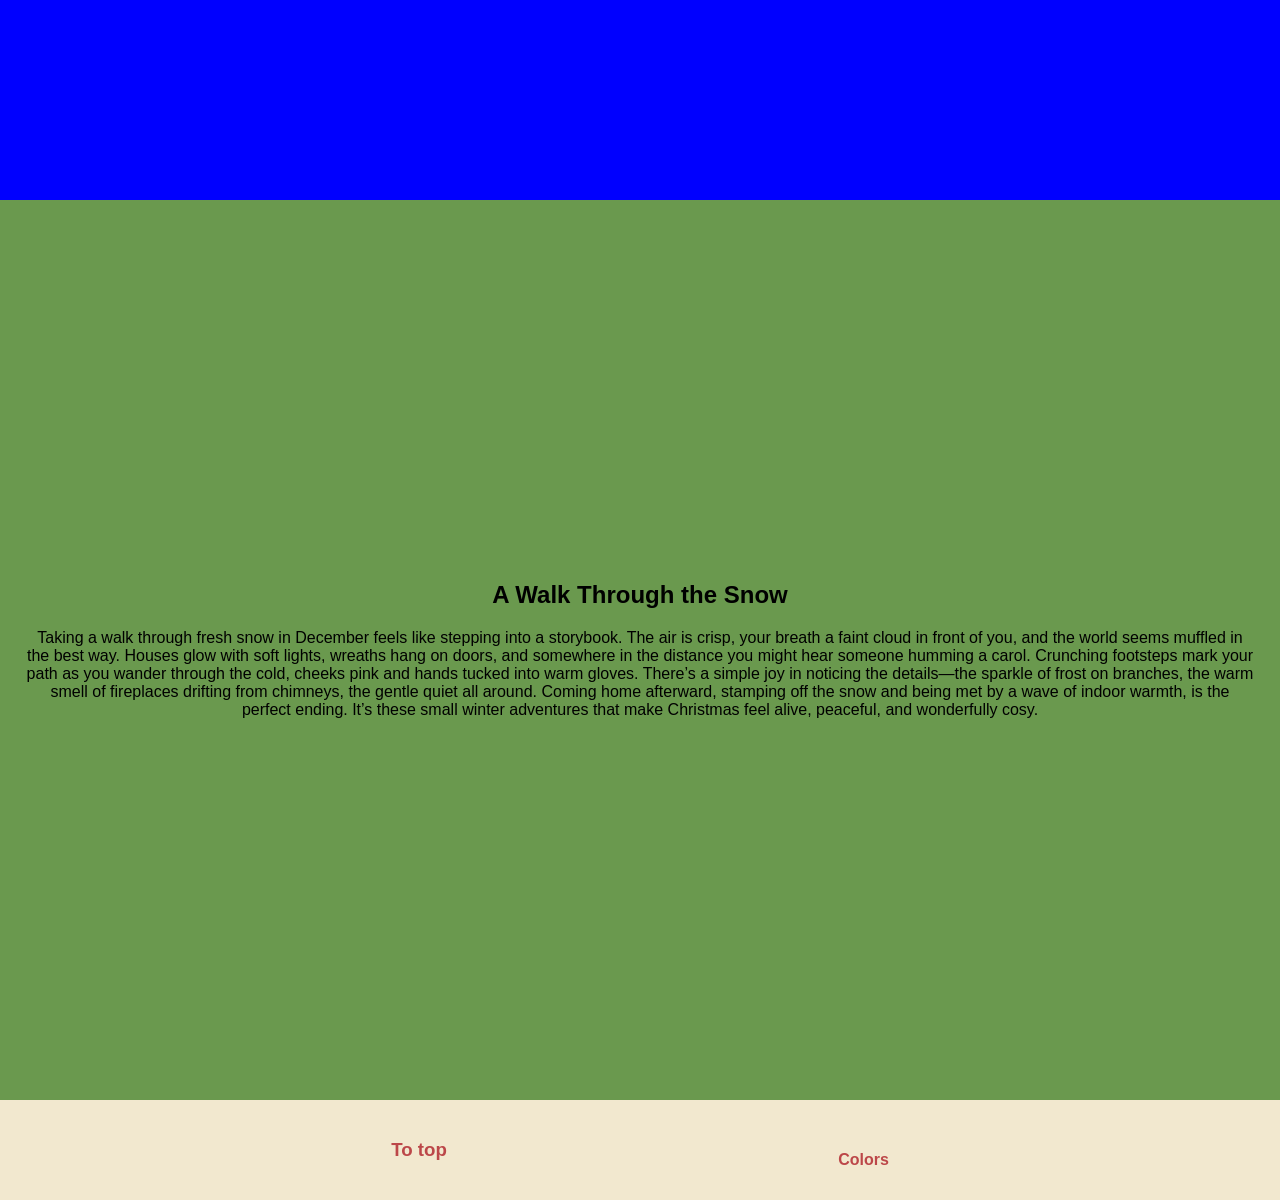
==== commit 79aded72: "Added link and icons" ====
--- a/index.html
+++ b/index.html
@@ -7,7 +7,7 @@
     <title>Christmas is near</title>
     <link
       rel="shortcut icon"
-      href="./assets/christmas-tree.png"
+      href="./assets/icons/christmas-wreath.png"
       type="image/x-icon"
     />
   </head>
@@ -16,11 +16,37 @@
       <h1><a href="#">Christmas is near</a></h1>
       <nav>
         <ul>
-          <li><a href="#winter-morning">A Winter Morning at Home</a></li>
-          <li><a href="#heart-tree">The Heart of the Christmas Tree</a></li>
-          <li><a href="#baking-day">Baking Day Magic</a></li>
-          <li><a href="#christmas-eve">Quiet Christmas Eve</a></li>
-          <li><a href="#walk-snow">A Walk Through the Snow</a></li>
+          <li>
+            <a href="#winter-morning"
+              ><img
+                src="./assets/icons/winter.png"
+                alt="House in the winter icon"
+            /></a>
+          </li>
+          <li>
+            <a href="#heart-tree"
+              ><img
+                src="./assets/icons/christmas-tree.png"
+                alt="Christmas tree icon"
+            /></a>
+          </li>
+          <li>
+            <a href="#baking-day"
+              ><img
+                src="./assets/icons/gingerbread-man.png"
+                alt="Gingerbread man icon"
+            /></a>
+          </li>
+          <li>
+            <a href="#christmas-eve"
+              ><img src="./assets/icons/bauble.png" alt="Christmas bauble icon"
+            /></a>
+          </li>
+          <li>
+            <a href="#walk-snow"
+              ><img src="./assets/icons/snowman.png" alt="Snowman icon"
+            /></a>
+          </li>
         </ul>
       </nav>
     </header>
@@ -122,6 +148,7 @@
       <h3>
         <a href="#">To top</a>
       </h3>
+      <p><a href="./color code/colors.html">Colors</a></p>
     </footer>
   </body>
 </html>
--- a/style.css
+++ b/style.css
@@ -47,6 +47,9 @@
   height: 100%;
   /* flex-wrap: wrap;
     gap: 20px; */
+}
+img {
+  height: 4-px;
 }
 a,
 a:active,
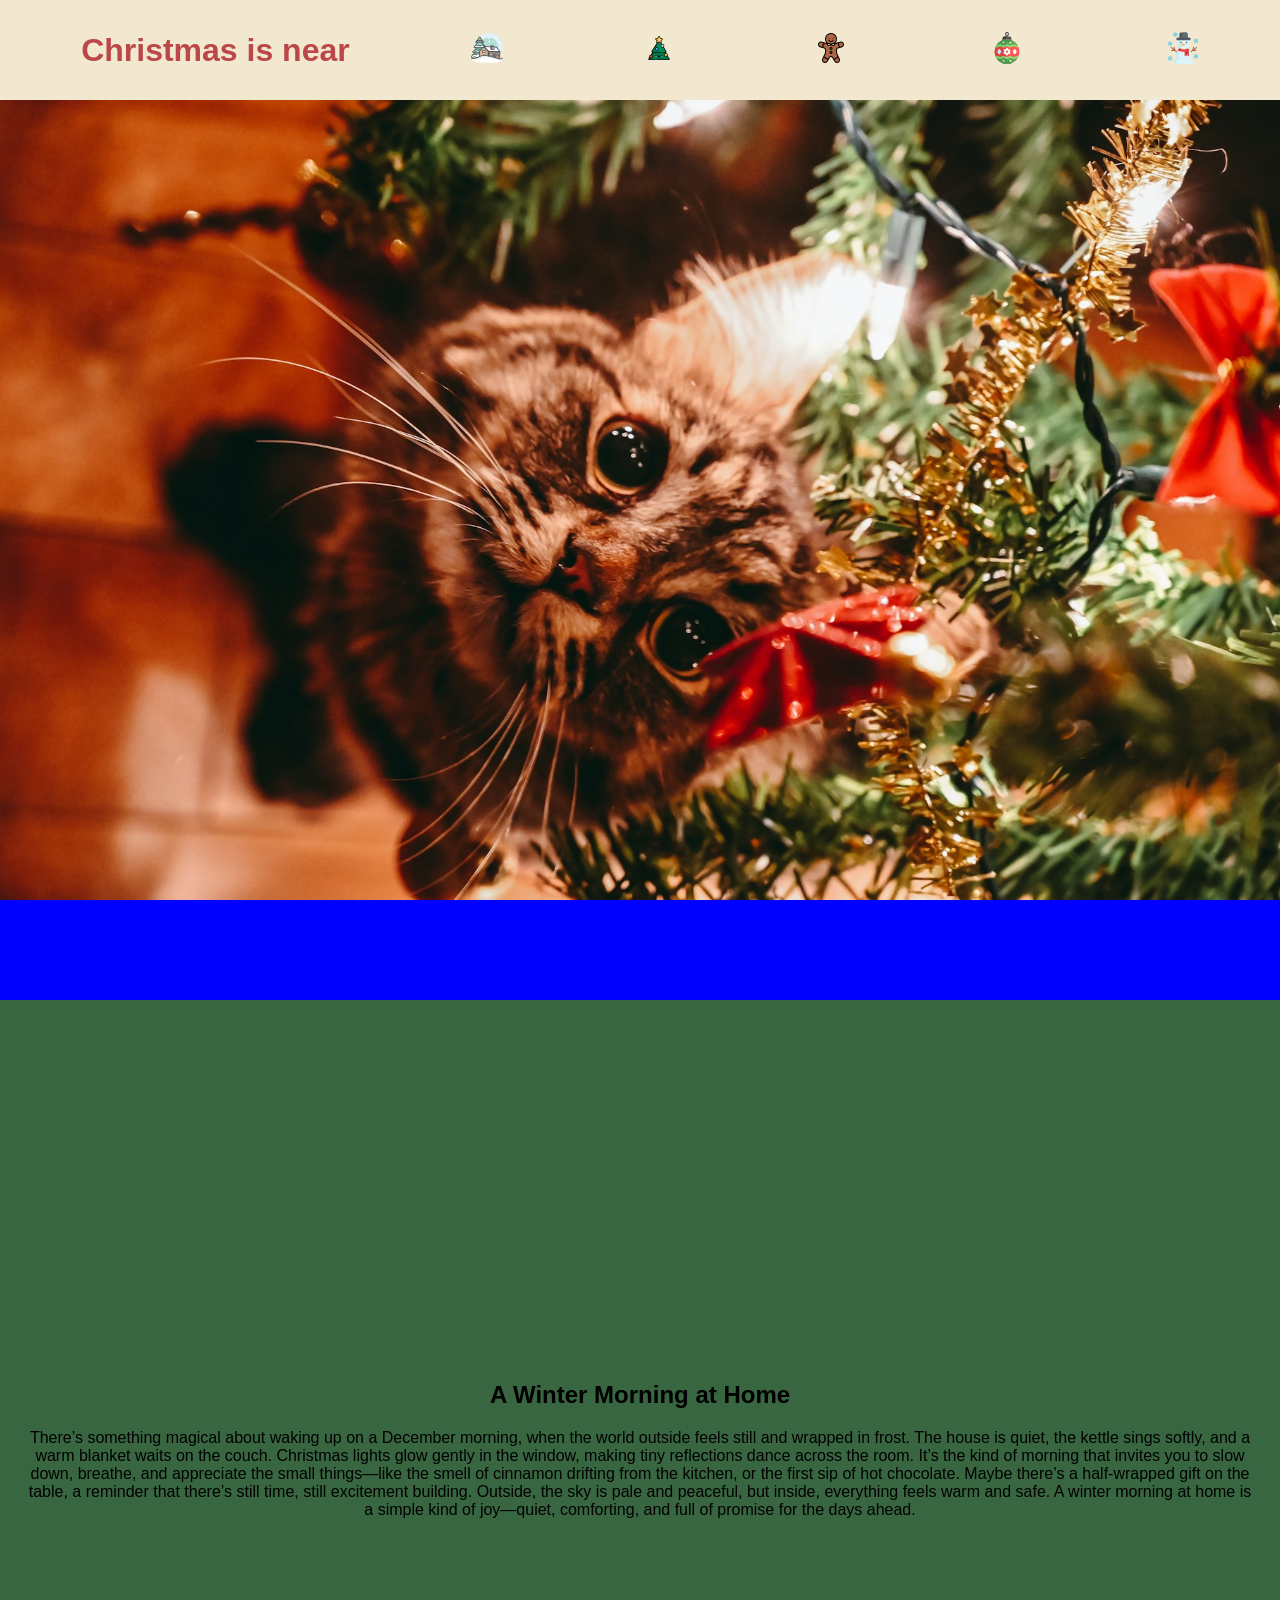
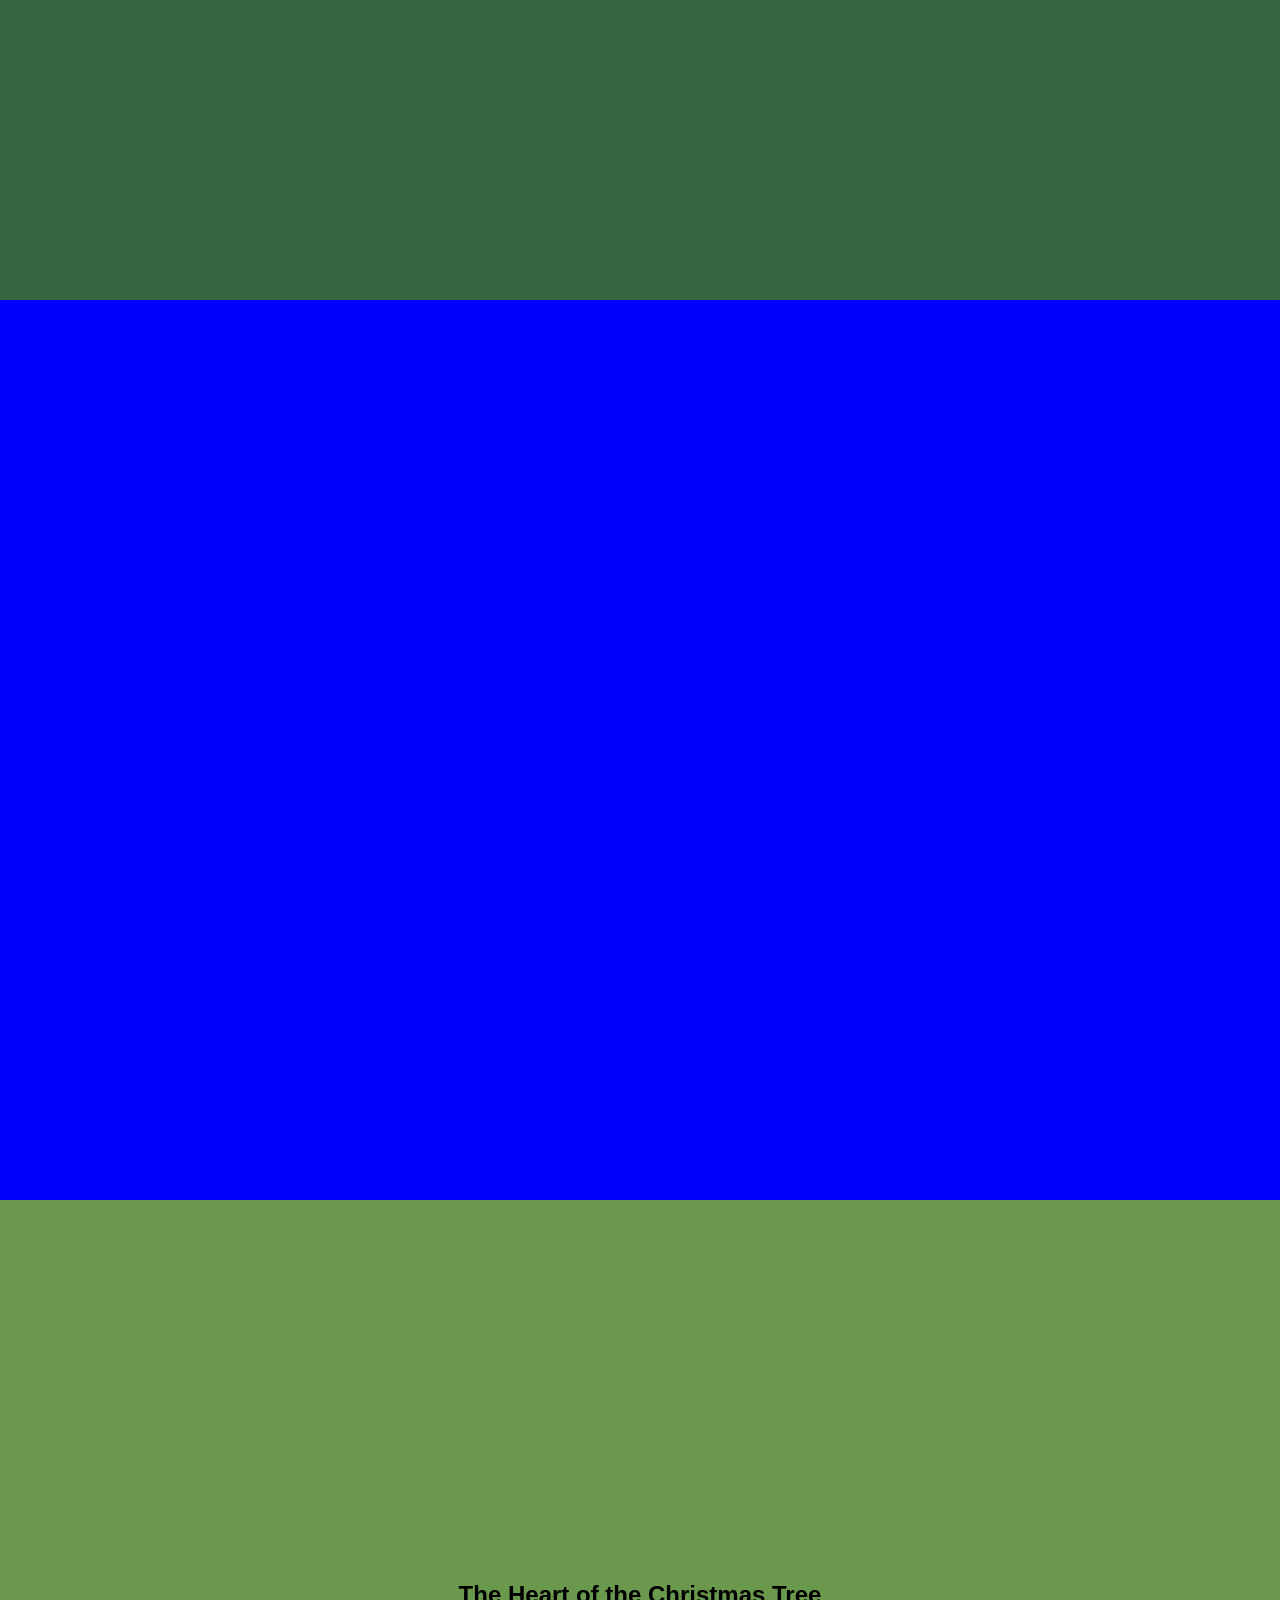
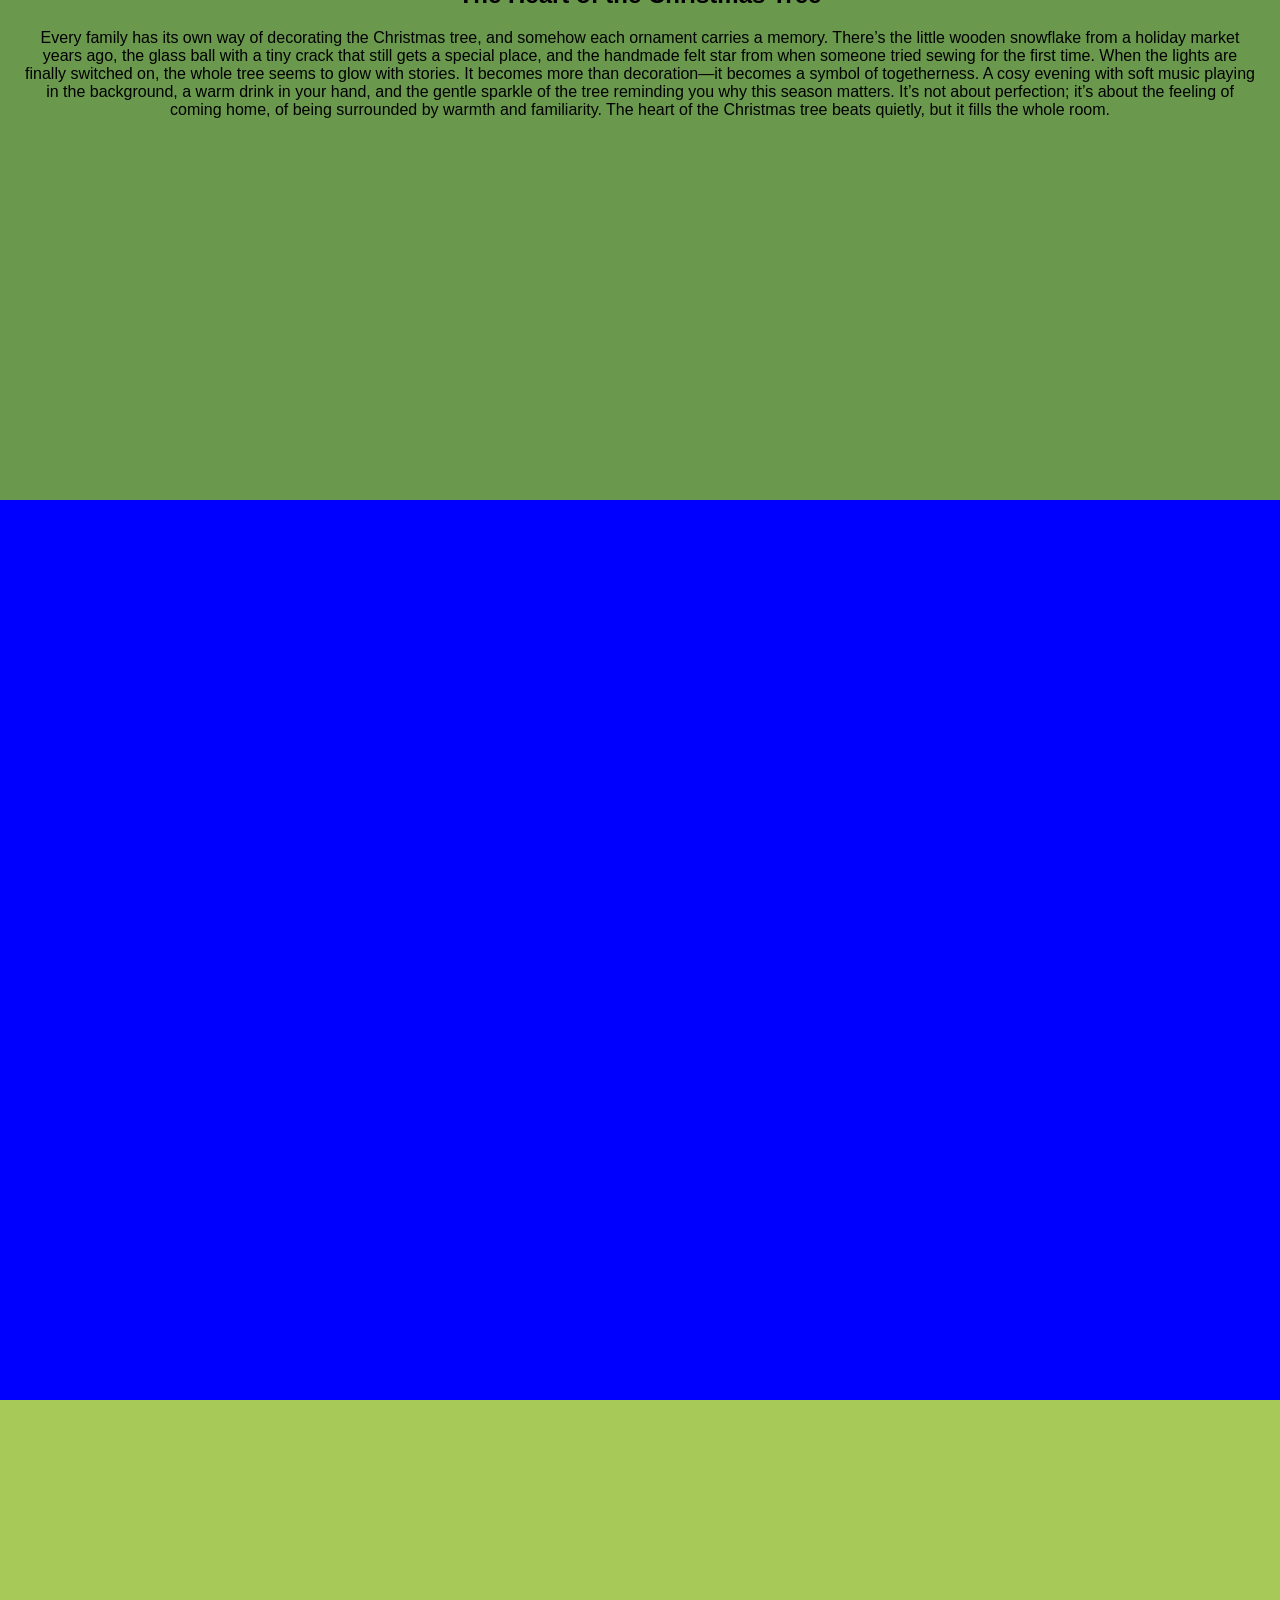
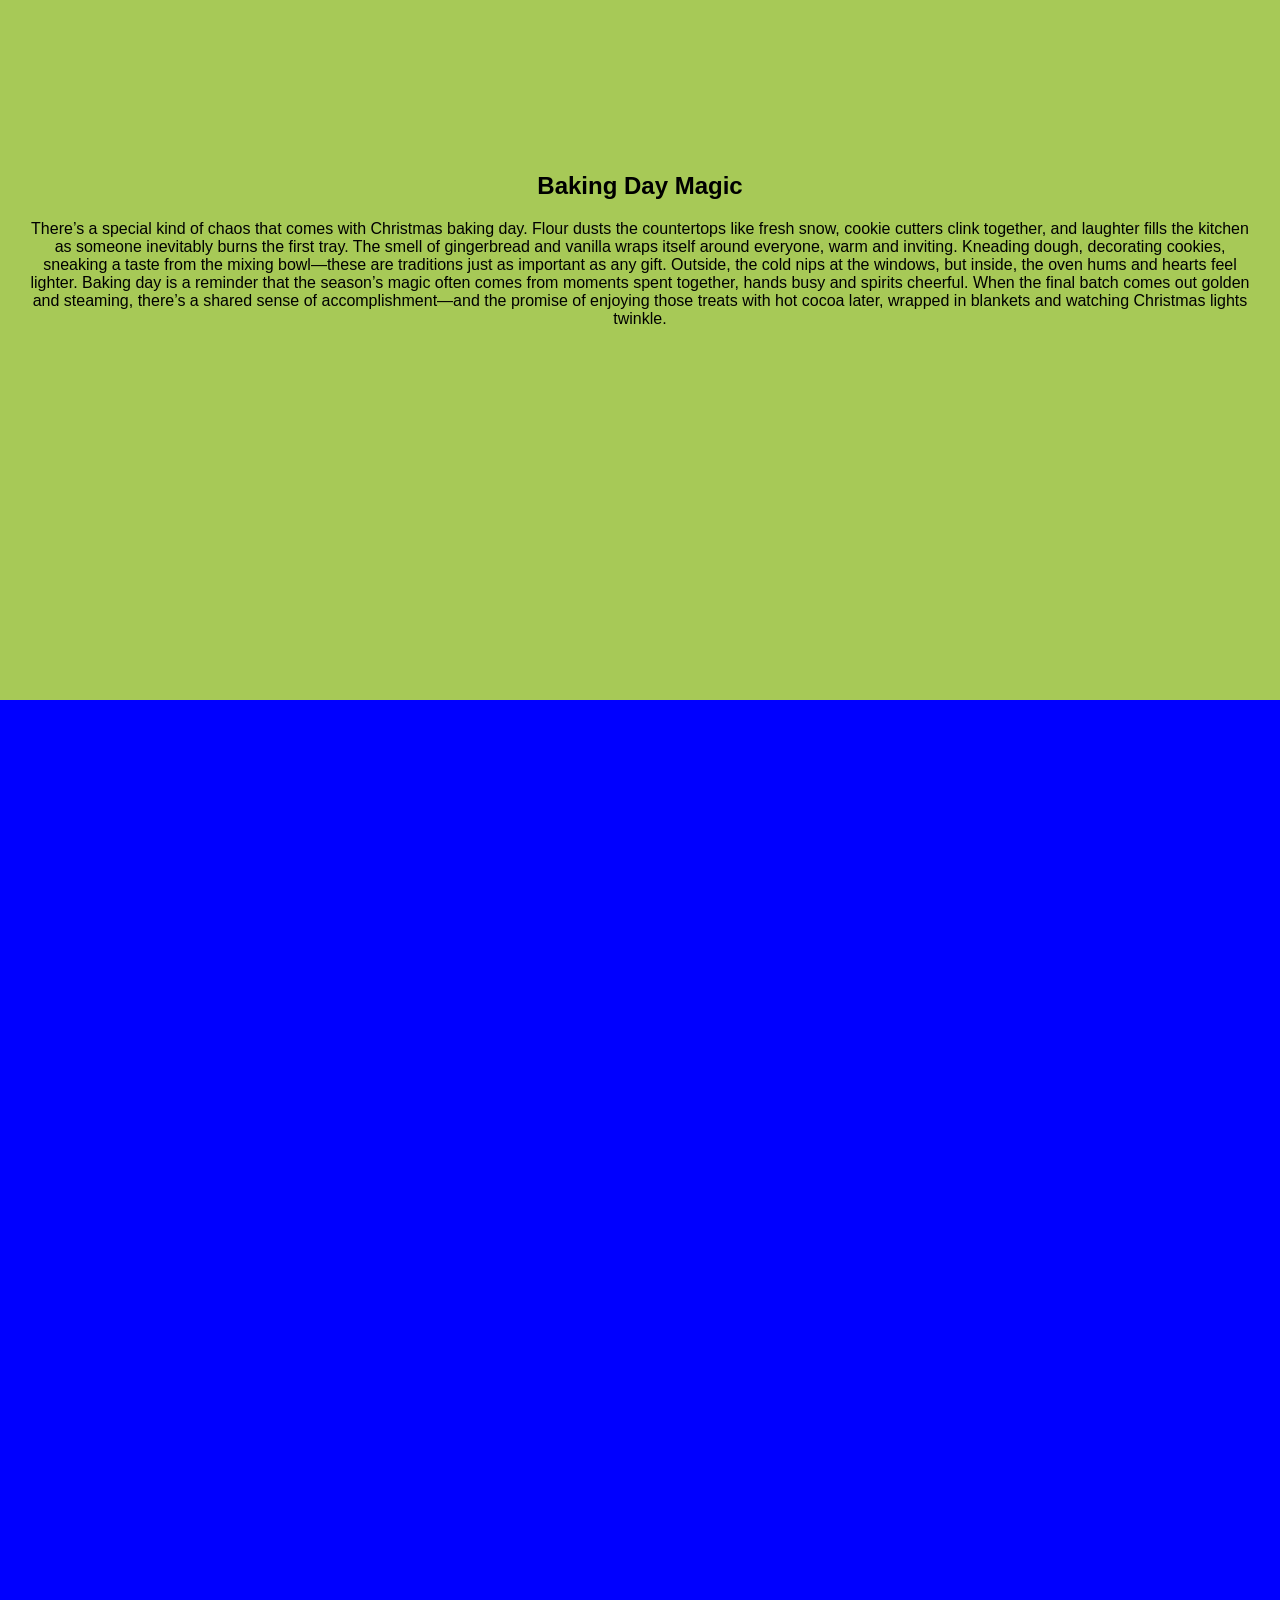
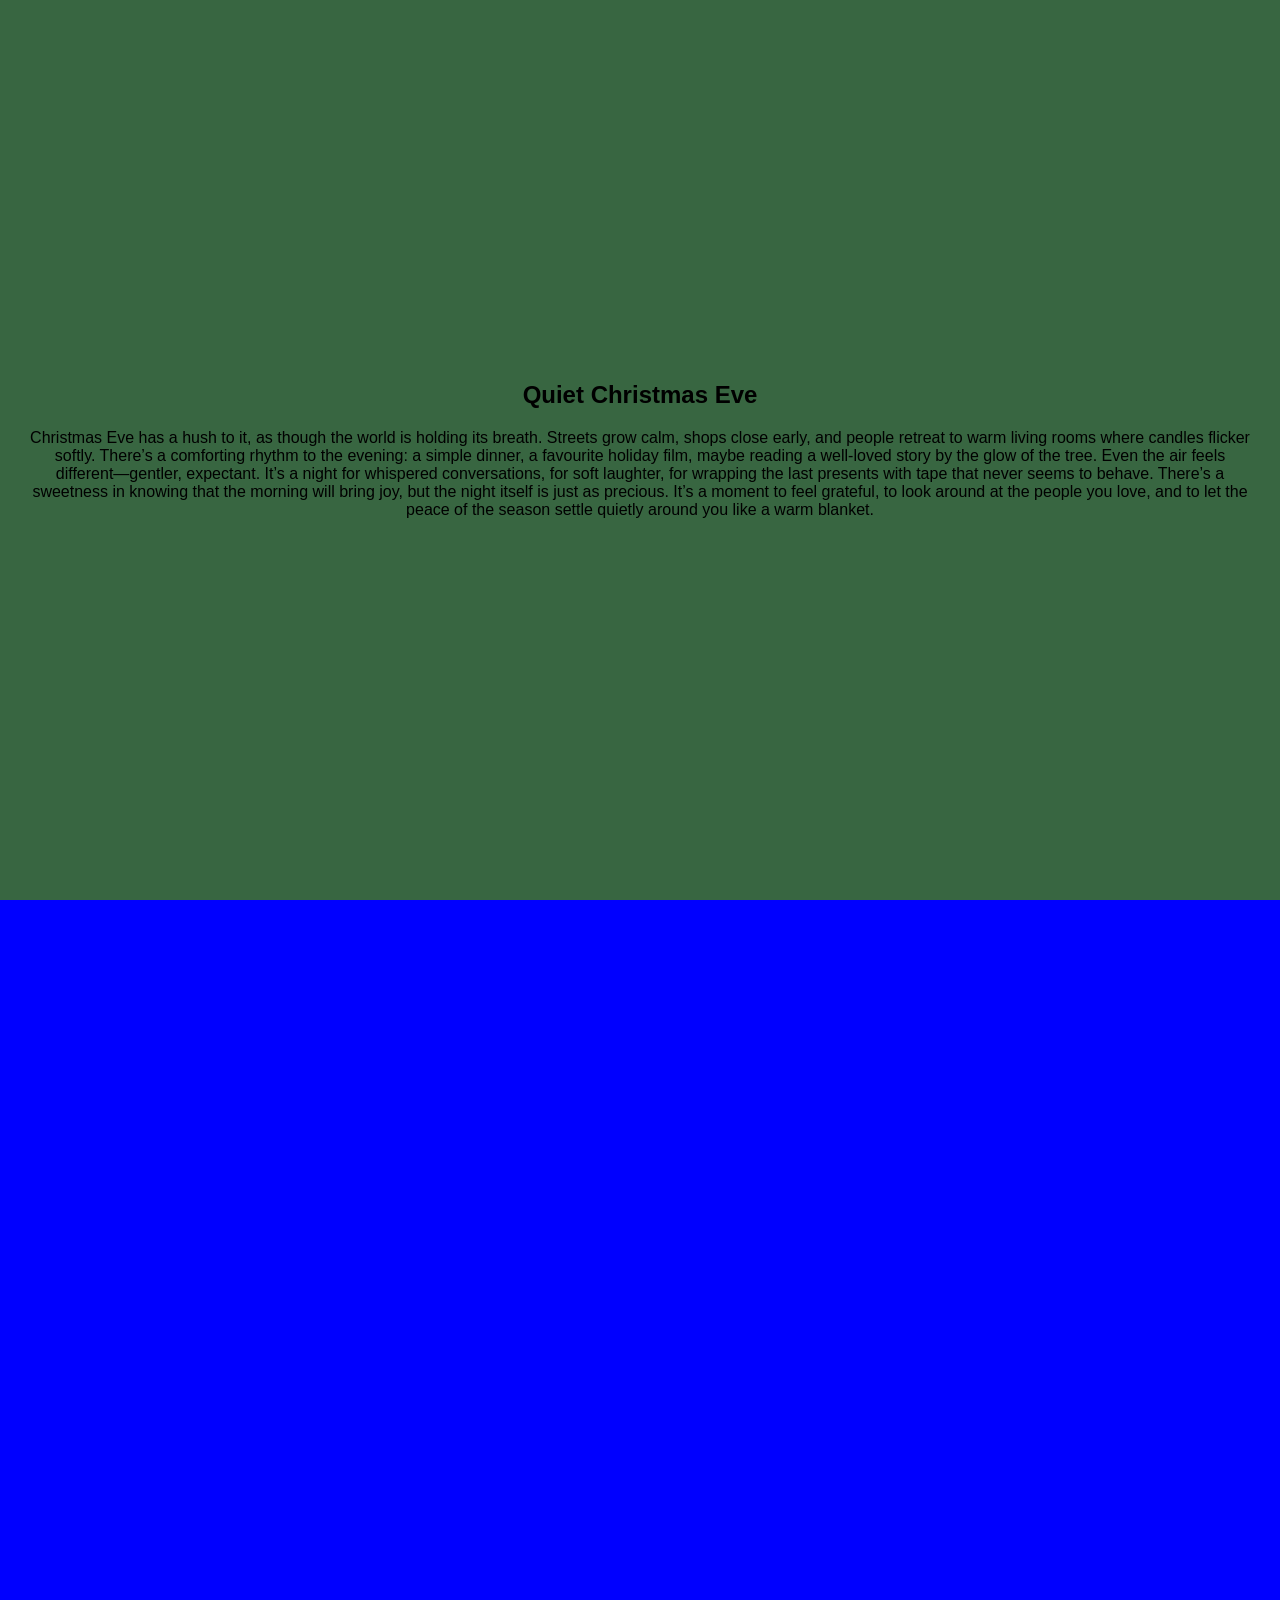
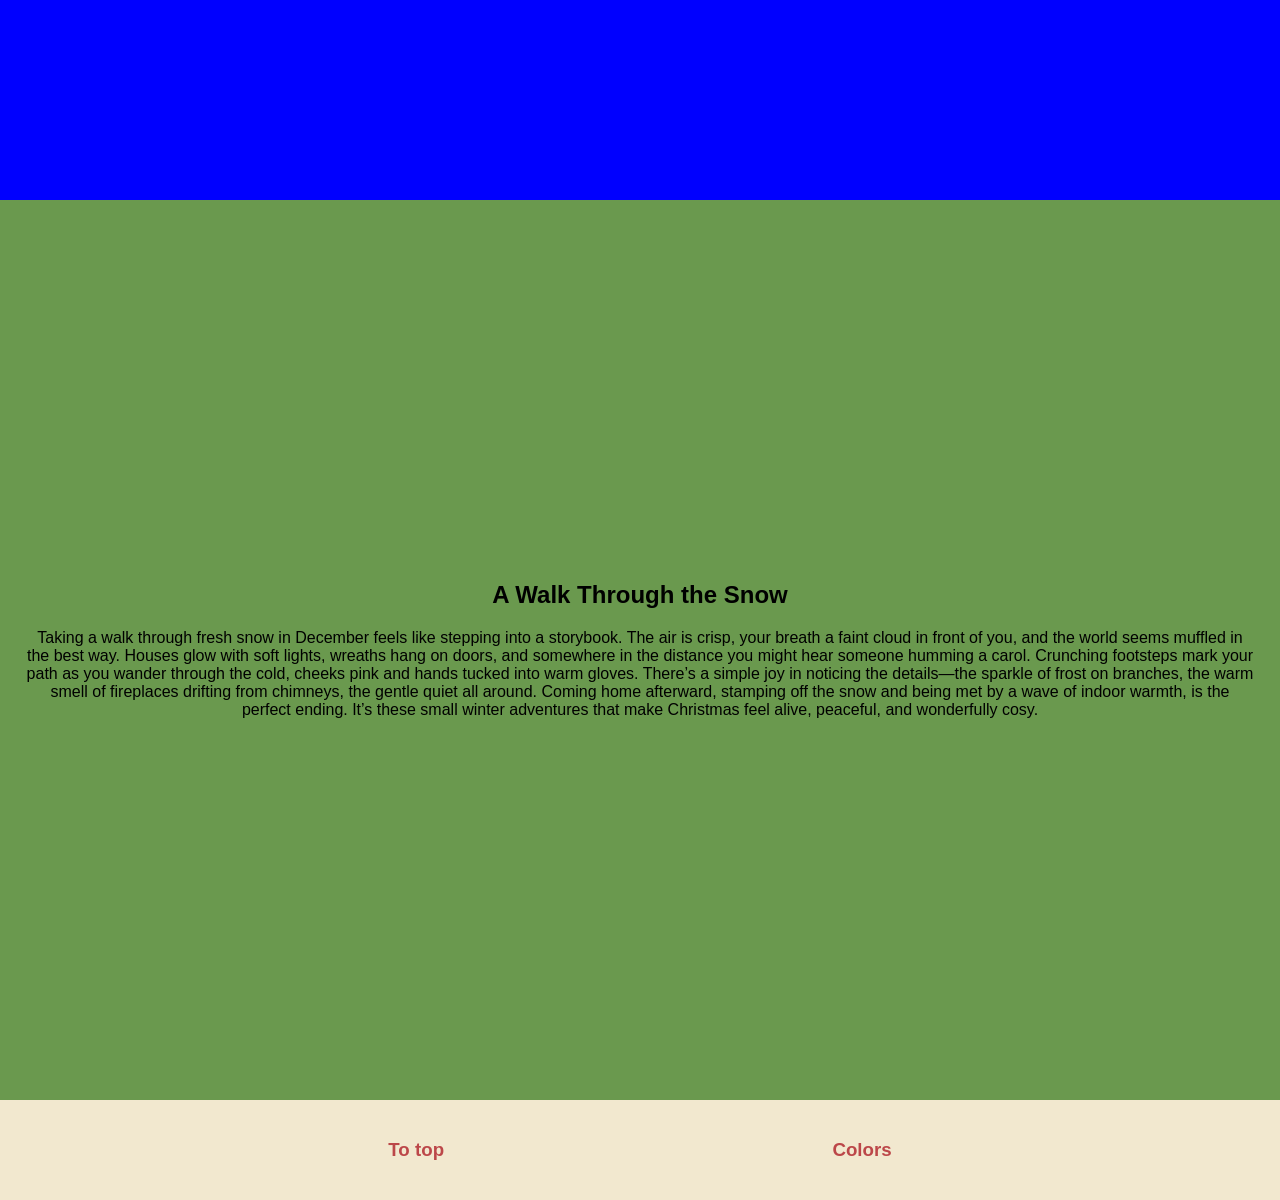
==== commit 9ac3ffbb: "centered h3" ====
--- a/index.html
+++ b/index.html
@@ -148,7 +148,7 @@
       <h3>
         <a href="#">To top</a>
       </h3>
-      <p><a href="./color code/colors.html">Colors</a></p>
+      <h3><a href="./color code/colors.html">Colors</a></h3>
     </footer>
   </body>
 </html>
